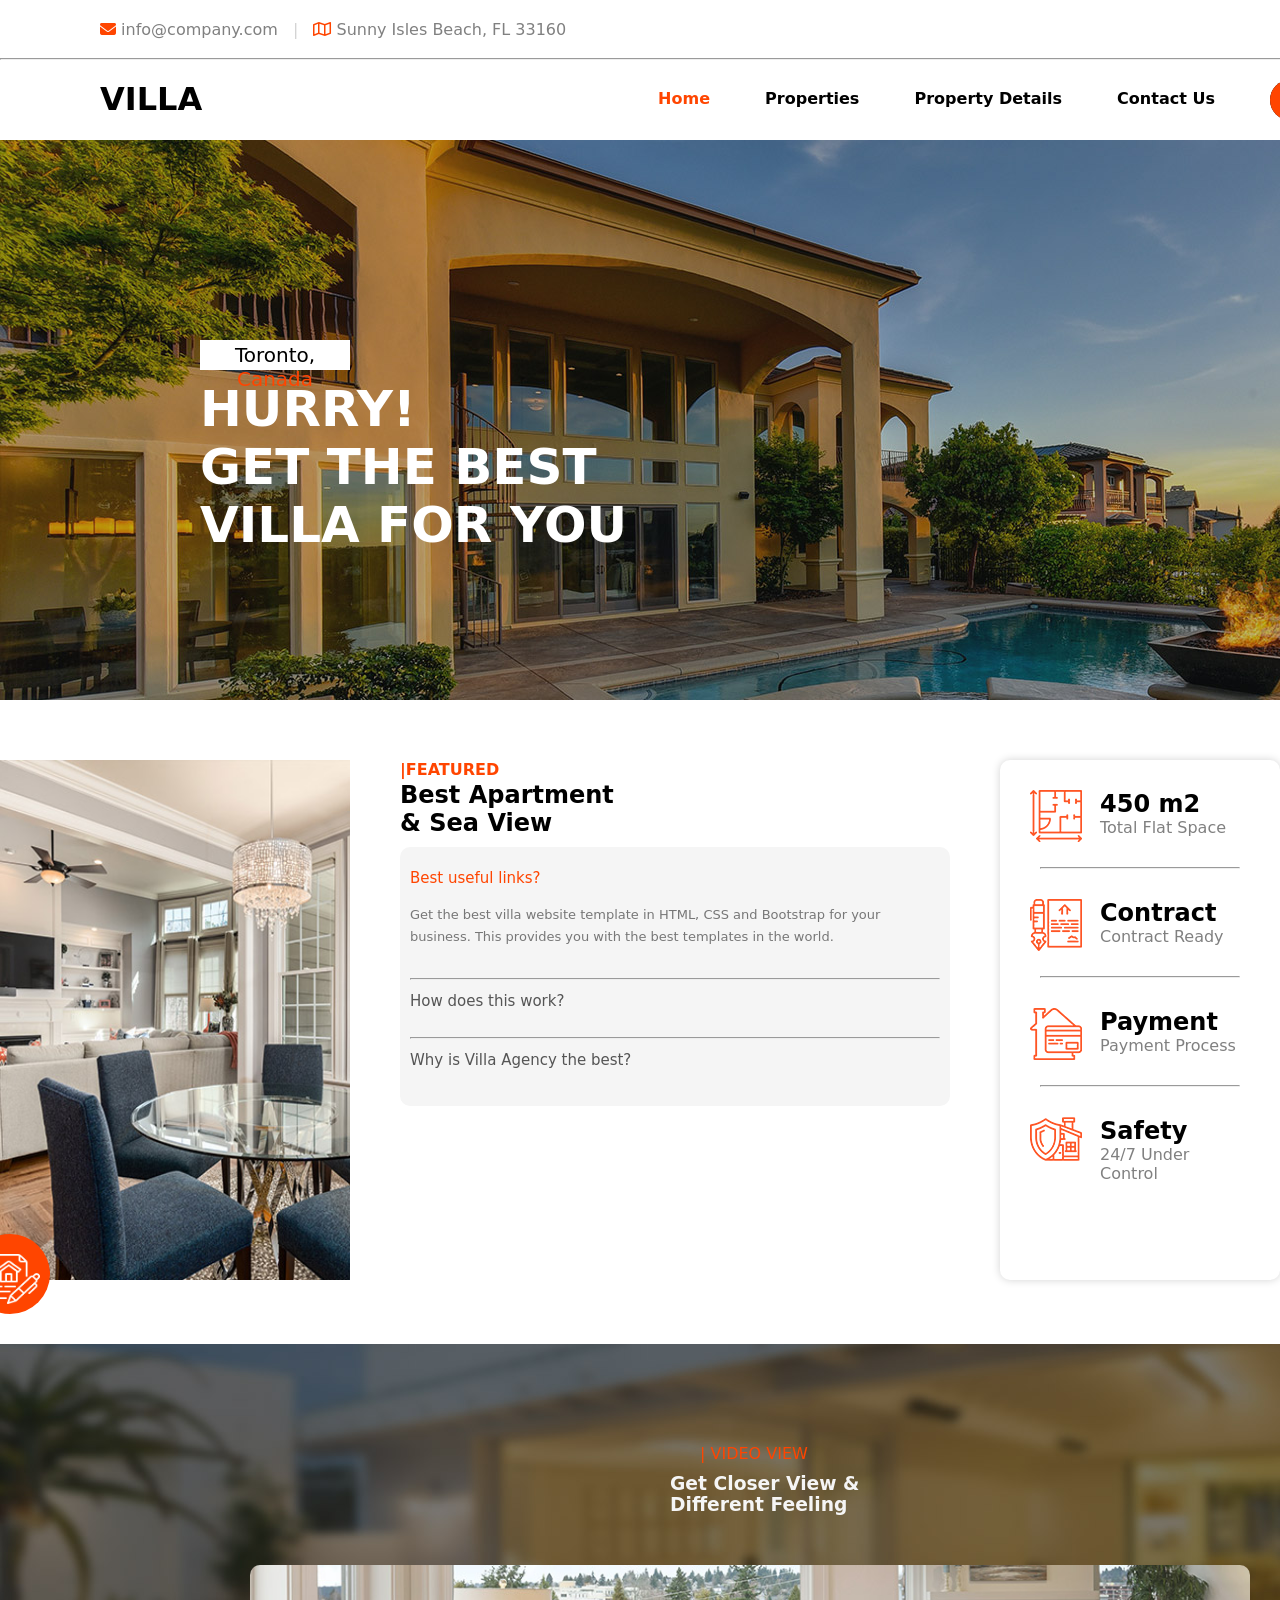
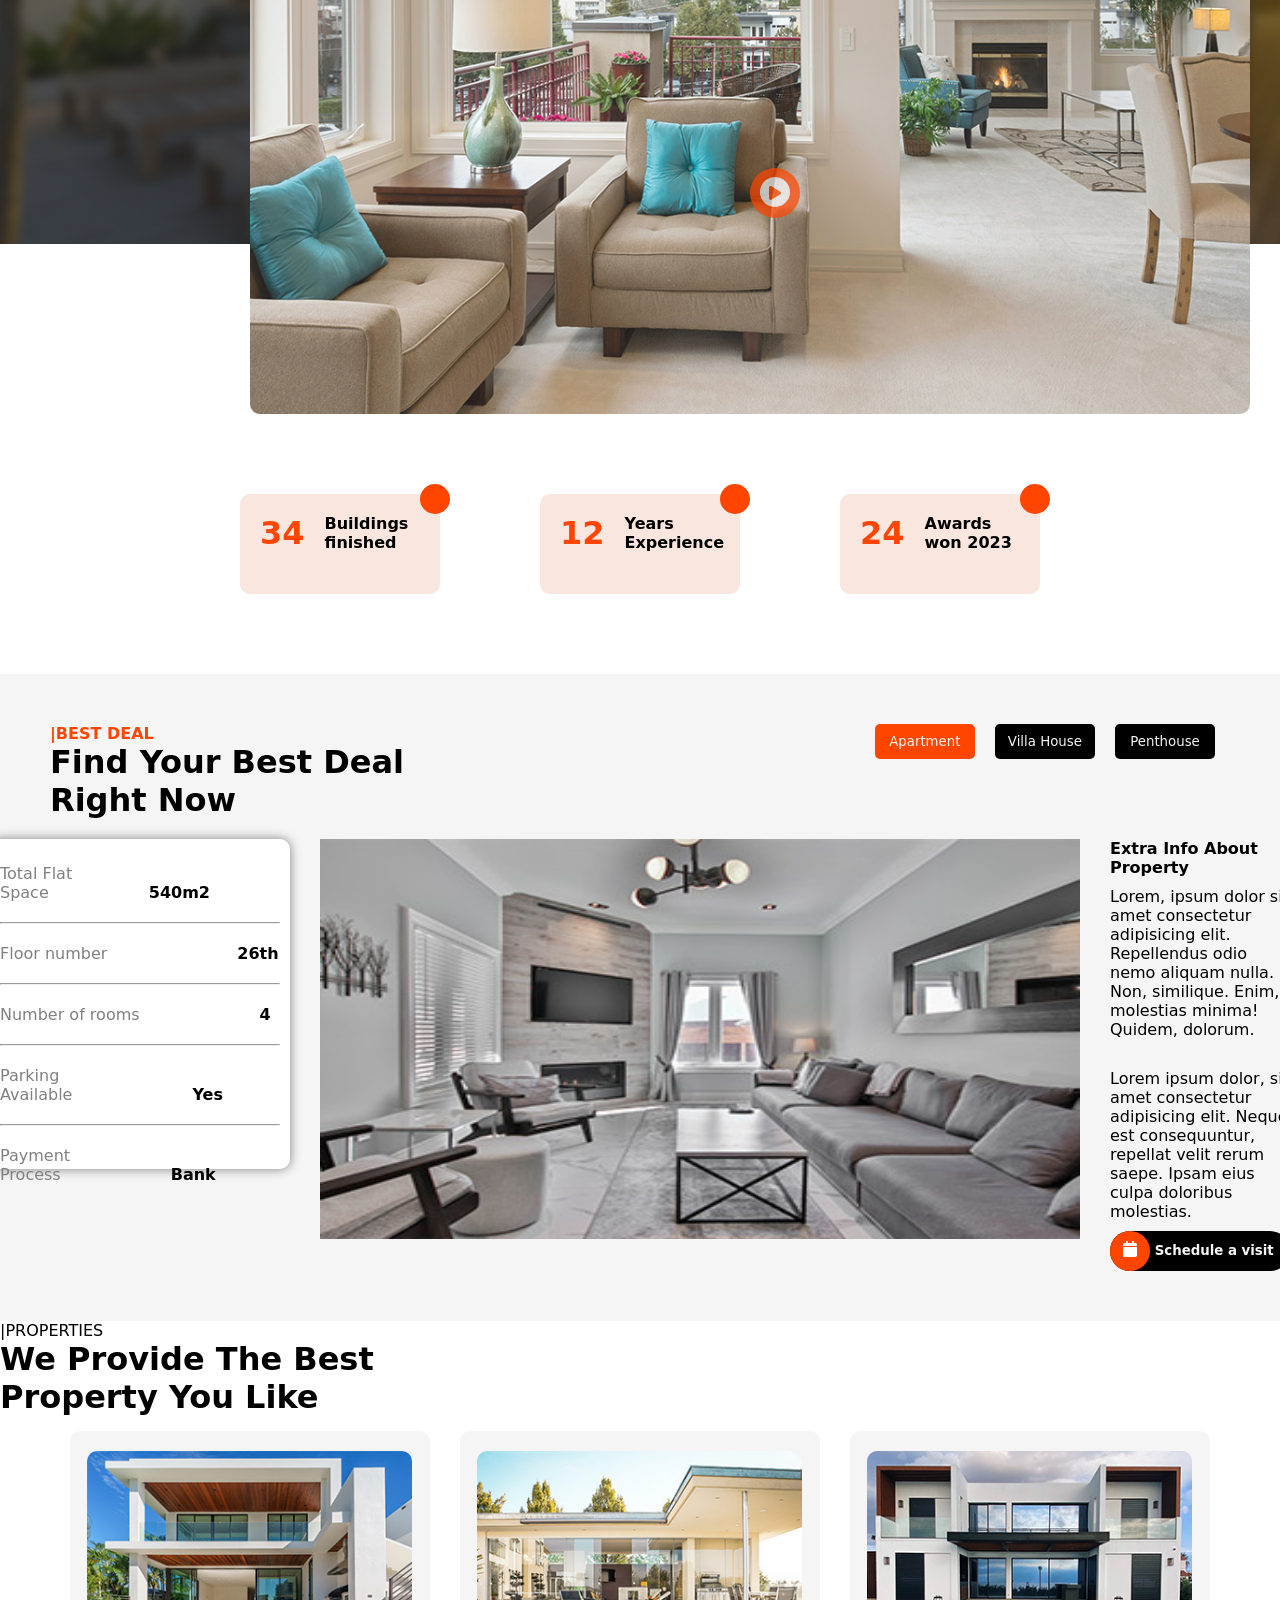
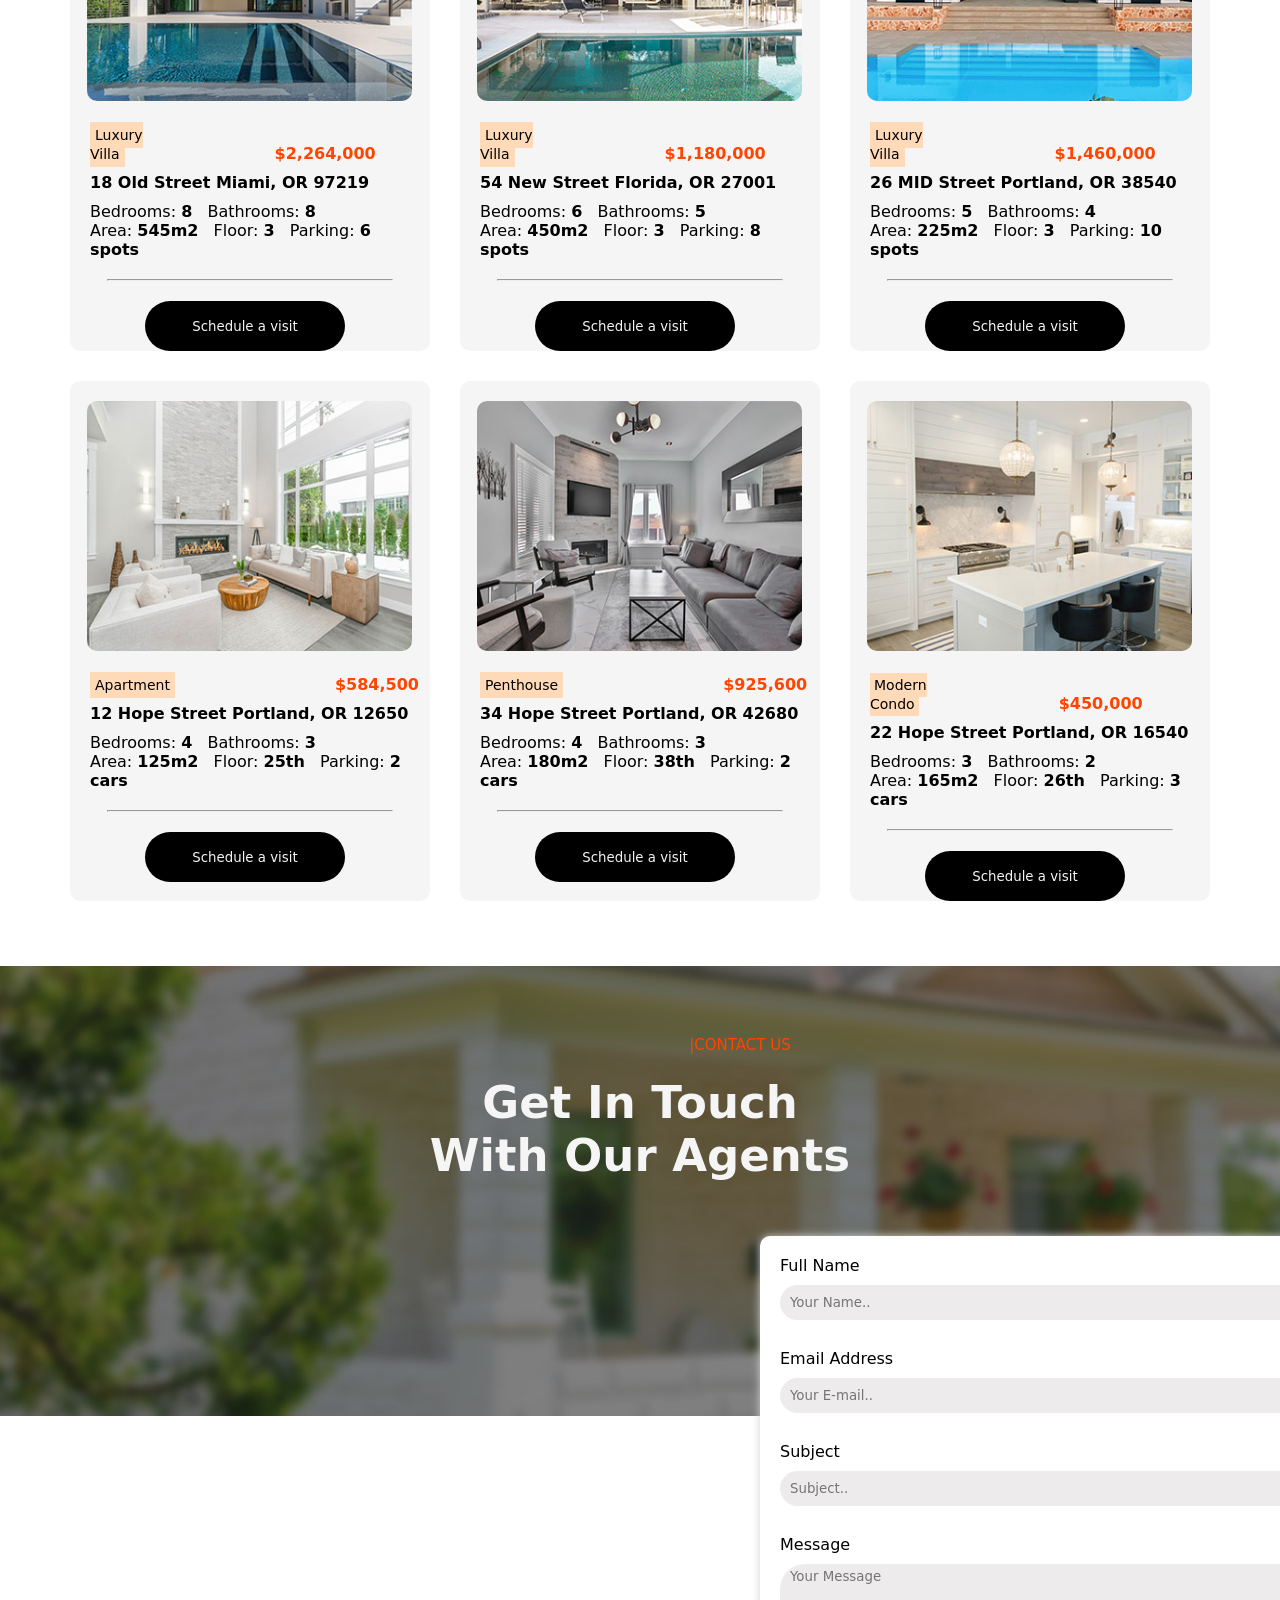
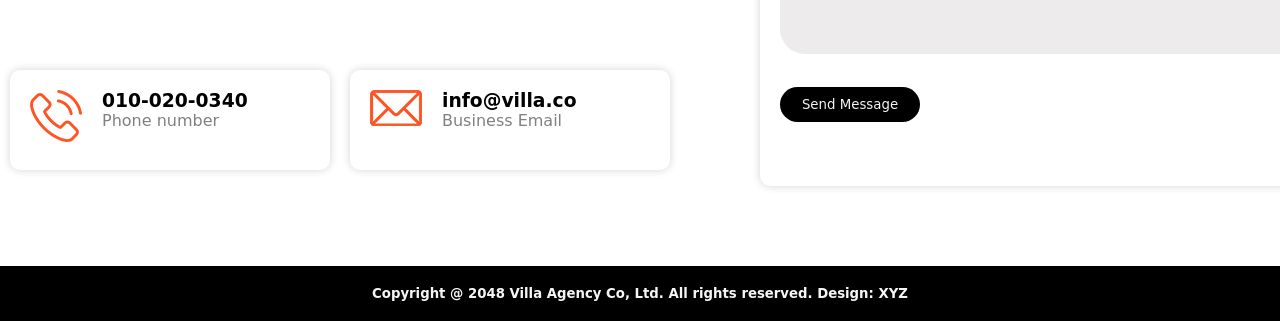
==== index.html @ f064cdd6 "All files uploaded" ====
<!DOCTYPE html>
<html lang="en">

<head>
    <meta charset="UTF-8">
    <meta name="viewport" content="width=device-width, initial-scale=1.0">
    <title>Document</title>
    <link rel="stylesheet" href="https://cdnjs.cloudflare.com/ajax/libs/font-awesome/6.7.2/css/all.min.css"
        integrity="sha512-Evv84Mr4kqVGRNSgIGL/F/aIDqQb7xQ2vcrdIwxfjThSH8CSR7PBEakCr51Ck+w+/U6swU2Im1vVX0SVk9ABhg=="
        crossorigin="anonymous" referrerpolicy="no-referrer" />
    <link rel="stylesheet" href="style.css">
</head>

<body>
    <div class="navigate">
        <div class="nav">
            <div class="navbar">
                <p><i class="fa-solid fa-envelope"></i> info@company.com <span
                        style="padding-left: 10px ; padding-right: 10px; color: lightgrey;"> | </span> <i
                        class="fa-regular fa-map"></i> Sunny Isles Beach, FL 33160</p>
            </div>
            <div class="navi">
                <i class="fa-brands fa-facebook-f"></i>
                <i class="fa-brands fa-twitter"></i>
                <i class="fa-brands fa-linkedin"></i>
                <i class="fa-brands fa-instagram"></i>
            </div>
        </div>
        <hr style="width: 1550px;">
        <div class="head">
            <div class="header">
                <h1><a href="index.html" style="text-decoration: none; color: black;">VILLA</a></h1>
            </div>
            <div class="anchor">
                <a href="" id="a1">Home</a>
                <a href="properties.html" id="a2">Properties</a>
                <a href="PropertyDetails.html" id="a3">Property Details</a>
                <a href="Contact.html" id="a4">Contact Us</a>
                <button><i class="fa-solid fa-calendar"></i> Schedule a visit</button>
            </div>
        </div>
    </div>
    <div class="hero">
        <p>Toronto, <span style="color: orangered;">Canada</span> </p>
        <h1>HURRY! <br>GET THE BEST <br>VILLA FOR YOU</h1>
    </div>
    <div class="feature">
        <div class="fimg">
            <img src="./Assets/featured.jpg" alt="">
            <div class="feaicon">
                <div class="ficon"><img src="./Assets/featured-icon.png" alt=""></div>
            </div>
        </div>

        <div class="fcontent">
            <p>|FEATURED</p>
            <h2>Best Apartment <br>& Sea View</h2>
            <div class="accordion">

                <details open>
                    <summary>Best useful links?</summary>
                    <div class="accordion-content">
                        Get the best villa website template in HTML, CSS and Bootstrap
                        for your business. This provides you with the best templates
                        in the world.
                    </div>
                </details>
                <hr>
                <details>
                    <summary>How does this work?</summary>
                    <div class="accordion-content">
                        Lorem ipsum dolor sit amet, consectetur adipisicing elit.
                        Consequatur nulla quam inventore rerum ipsum dolor.
                    </div>
                </details>
                <hr>
                <details>
                    <summary>Why is Villa Agency the best?</summary>
                    <div class="accordion-content">
                        Lorem ipsum dolor sit amet, consectetur adipisicing elit.
                        Eius fugiat perferendis dignissimos sequi minima laudantium.
                    </div>
                </details>

            </div>


        </div>
        <div class="props">
            <div class="icon">
                <img src="./Assets/info-icon-01.png" alt="">
            </div>
            <div class="content">
                <h2>450 m2</h2>
                <p>Total Flat Space</p>
            </div>
            <hr>
            <div class="icon">
                <img src="./Assets/info-icon-02.png" alt="">
            </div>
            <div class="content">
                <h2>Contract</h2>
                <p>Contract Ready</p>
            </div>
            <hr>
            <div class="icon">
                <img src="./Assets/info-icon-03.png" alt="">
            </div>
            <div class="content">
                <h2>Payment</h2>
                <p>Payment Process</p>
            </div>
            <hr>
            <div class="icon">
                <img src="./Assets/info-icon-04.png" alt="">
            </div>
            <div class="content">
                <h2>Safety</h2>
                <p>24/7 Under Control</p>
            </div>
        </div>
    </div>
    <div class="section2">
        <p>| VIDEO VIEW</p>
        <h3>Get Closer View & <br> Different Feeling</h3>
        <img src="./Assets/video-frame.jpg" alt="">
        <div class="iplay">
            <div class="play"><i class="fa-solid fa-play"></i></div>
        </div>
    </div>
    <div class="features">
        <div class="details">
            <h1>34</h1>
            <p>Buildings finished</p>
            <div class="circle"></div>
        </div>
        <div class="details">
            <h1>12</h1>
            <p>Years Experience</p>
            <div class="circle"></div>
        </div>
        <div class="details">
            <h1>24</h1>
            <p>Awards won 2023</p>
            <div class="circle"></div>
        </div>
    </div>
    <div class="section3">
        <div class="part1">
            <div class="theory">
                <p>|BEST DEAL</p>
                <h1>Find Your Best Deal <br>Right Now</h1>
            </div>
            <div class="buts"><button id="b1">Apartment</button>
                <button>Villa House</button>
                <button>Penthouse</button>
            </div>
        </div>
        <div class="parts">
            <div class="part2">
                <div class="specs">
                    <p><span style="color: grey;">Total Flat Space</span><span
                            style="font-weight: bold; margin-left: 100px;">540m2</span></p>
                    <hr>
                    <p><span style="color: grey;">Floor number</span><span
                            style="font-weight: bold; margin-left: 130px;">26th</span></p>
                    <hr>
                    <p><span style="color: grey;">Number of rooms</span><span
                            style="font-weight: bold; margin-left: 120px;">4</span></p>
                    <hr>
                    <p><span style="color: grey;">Parking Available</span><span
                            style="font-weight: bold; margin-left: 120px;">Yes</span></p>
                    <hr>
                    <p><span style="color: grey;">Payment Process</span><span
                            style="font-weight: bold; margin-left: 110px;">Bank</span></p>
                </div>
            </div>
            <div class="specsimg">
                <img src="./Assets/property-05.jpg" alt="">
            </div>
            <div class="part3">
                <h4>Extra Info About Property</h4>
                <p style="margin-bottom: 30px;">Lorem, ipsum dolor sit amet consectetur adipisicing elit. Repellendus odio nemo aliquam nulla.
                    Non,
                    similique. Enim, molestias minima! Quidem, dolorum.</p>
                <p>Lorem ipsum dolor, sit amet consectetur adipisicing elit. Neque est consequuntur, repellat velit
                    rerum saepe. Ipsam eius culpa doloribus molestias.</p>
                <button><i class="fa-solid fa-calendar"></i> Schedule a visit</button>
            </div>

        </div>
    </div>
    <div class="section4">
        <div class="heading">
            <p>|PROPERTIES</p>
            <h1>We Provide The Best <br>Property You Like</h1>
        </div>
        <div class="cards">
            <div class="card">
                <img src="./Assets/property-01.jpg" alt="">
                <p><span style="background-color: peachpuff; padding: 5px; font-size: 14px;">Luxury
                        Villa</span><span
                        style="margin-left: 150px; color: orangered; font-weight: bold;">$2,264,000</span>
                </p>
                <h4>18 Old Street Miami, OR 97219</h4>
                <p>Bedrooms: <b>8</b><span style="margin-left: 10px;"> Bathrooms: <b>8</b> </span><br> Area:
                    <b>545m2</b>
                    <span style="margin-left: 10px;"> Floor: <b>3</b> </span> <span style="margin-left: 10px;"> Parking:
                        <b>6 spots</b> </span>
                </p>
                <hr style=" margin: 20px;">
                <button>Schedule a visit</button>
            </div>
            <div class="card">
                <img src="./Assets/property-02.jpg" alt="">
                <p><span style="background-color: peachpuff; padding: 5px; font-size: 14px;">Luxury
                        Villa</span><span
                        style="margin-left: 150px; color: orangered; font-weight: bold;">$1,180,000</span>
                </p>
                <h4>54 New Street Florida, OR 27001</h4>
                <p>Bedrooms: <b>6</b> <span style="margin-left: 10px;"> Bathrooms: <b>5</b> </span><br> Area:
                    <b>450m2</b>
                    <span style="margin-left: 10px;"> Floor: <b>3</b> </span> <span style="margin-left: 10px;"> Parking:
                        <b>8 spots</b> </span>
                </p>
                <hr style=" margin: 20px;">
                <button>Schedule a visit</button>
            </div>
            <div class="card">
                <img src="./Assets/property-03.jpg" alt="">
                <p><span style="background-color: peachpuff; padding: 5px; font-size: 14px;">Luxury
                        Villa</span><span
                        style="margin-left: 150px; color: orangered; font-weight: bold;">$1,460,000</span>
                </p>
                <h4>26 MID Street Portland, OR 38540</h4>
                <p>Bedrooms: <b>5</b> <span style="margin-left: 10px;"> Bathrooms: <b>4</b> </span><br> Area:
                    <b>225m2</b>
                    <span style="margin-left: 10px;"> Floor: <b>3</b> </span> <span style="margin-left: 10px;"> Parking:
                        <b>10 spots</b> </span>
                </p>
                <hr style=" margin: 20px;">
                <button>Schedule a visit</button>
            </div>
            <div class="card">
                <img src="./Assets/property-04.jpg" alt="">
                <p><span style="background-color: peachpuff; padding: 5px; font-size: 14px;">Apartment</span><span
                        style="margin-left: 160px; color: orangered; font-weight: bold;">$584,500</span>
                </p>
                <h4>12 Hope Street Portland, OR 12650</h4>
                <p>Bedrooms: <b>4</b> <span style="margin-left: 10px;"> Bathrooms: <b>3</b> </span><br> Area:
                    <b>125m2</b>
                    <span style="margin-left: 10px;">Floor: <b>25th</b> </span> <span style="margin-left: 10px;">
                        Parking:
                        <b>2 cars</b> </span>
                </p>
                <hr style=" margin: 20px;">
                <button>Schedule a visit</button>
            </div>
            <div class="card">
                <img src="./Assets/property-05.jpg" alt="">
                <p><span style="background-color: peachpuff; padding: 5px; font-size: 14px;">Penthouse</span><span
                        style="margin-left: 160px; color: orangered; font-weight: bold;">$925,600</span>
                </p>
                <h4>34 Hope Street Portland, OR 42680</h4>
                <p>Bedrooms: <b>4</b> <span style="margin-left: 10px;"> Bathrooms: <b>3</b> </span><br> Area:
                    <b>180m2</b>
                    <span style="margin-left: 10px;"> Floor: <b>38th</b> </span> <span style="margin-left: 10px;">
                        Parking:
                        <b>2 cars</b> </span>
                </p>
                <hr style=" margin: 20px;">
                <button>Schedule a visit</button>
            </div>
            <div class="card">
                <img src="./Assets/property-06.jpg" alt="">
                <p><span style="background-color: peachpuff; padding: 4px; font-size: 14px;">Modern Condo</span><span
                        style="margin-left: 140px; color: orangered; font-weight: bold;">$450,000</span>
                </p>
                <h4>22 Hope Street Portland, OR 16540</h4>
                <p>Bedrooms: <b>3</b> <span style="margin-left: 10px;"> Bathrooms: <b>2</b> </span><br> Area:
                    <b>165m2</b>
                    <span style="margin-left: 10px;"> Floor: <b>26th</b> </span> <span style="margin-left: 10px;">
                        Parking:
                        <b>3 cars</b> </span>
                </p>
                <hr style=" margin: 20px;">
                <button>Schedule a visit</button>
            </div>
        </div>
    </div>
    <div class="contacts">
        <p id="p1">|CONTACT US</p>
        <h1>Get In Touch <br>With Our Agents</h1>
    </div>
    <div class="end">
        <div class="frame">
            <iframe
                src="https://www.google.com/maps/embed?pb=!1m18!1m12!1m3!1d28703.057836183976!2d-80.14451418141009!3d25.939091493382744!2m3!1f0!2f0!3f0!3m2!1i1024!2i768!4f13.1!3m3!1m2!1s0x88d9acfee073549d%3A0xf4e74db7a5da487a!2sSunny%20Isles%20Beach%2C%20FL%2033160%2C%20USA!5e0!3m2!1sen!2sin!4v1787115817785!5m2!1sen!2sin"
                width="1350" height="500" style="border:0;" allowfullscreen="" loading="lazy"
                referrerpolicy="strict-origin-when-cross-origin"></iframe>
            <div class="blocks">
                <div class="block">
                    <img src="./Assets/phone-icon.png" alt="">
                    <h3>010-020-0340</h3>
                    <p>Phone number</p>
                </div>
                <div class="block">
                    <img src="./Assets/email-icon.png" alt="">
                    <h3>info@villa.co</h3>
                    <p>Business Email</p>
                </div>
            </div>
        </div>
        <div class="form">
            <form action="">
                <label for="">Full Name</label> <br>
                <input type="text" placeholder="Your Name.."> <br><br>
                <label for="">Email Address</label> <br>
                <input type="Email" placeholder="Your E-mail.."> <br><br>
                <label for="">Subject</label> <br>
                <input type="text" placeholder="Subject.."> <br><br>
                <label for="">Message</label> <br>
                <textarea name="" id="" placeholder="Your Message"></textarea> <br><br>
                <button>Send Message</button>
            </form>
        </div>
    </div>
    <div class="footer">
        <h5>Copyright @ 2048 Villa Agency Co, Ltd. All rights reserved. Design: XYZ</h6>
    </div>
</body>

</html>
---- style.css ----
* {
    margin: 0px;
    padding: 0px;
    box-sizing: border-box;
    font-family: system-ui, -apple-system, BlinkMacSystemFont, 'Segoe UI', Roboto, Oxygen, Ubuntu, Cantarell, 'Open Sans', 'Helvetica Neue', sans-serif;
}

.navbar i {
    color: orangered;
}

.navbar p {
    color: gray;
    margin-top: 10px;

}

.navi i {
    color: white;
    background-color: rgb(163, 162, 162);
    border-radius: 50%;
    font-size: 15px;
    margin: 5px;
    height: 28px;
    width: 28px;
    text-align: center;
    padding-top: 7px;
}

.navi i:hover {
    background-color: orangered;
}

.nav {
    display: flex;
    justify-content: space-between;
    margin: 10px 100px;
}

.anchor a {
    text-decoration: none;
    color: black;
    font-weight: bold;
    margin-right: 50px;
}

.anchor a:hover {
    color: orangered;
}

#a1:visited {
    color: orangered;
}

.head {
    display: flex;
    justify-content: space-between;
    margin-top: 20px;
    margin-right: 100px;
    margin-left: 100px;
    padding-bottom: 20px;
}

.anchor button {
    background-color: black;
    color: whitesmoke;
    height: 40px;
    width: 180px;
    border: none;
    border-radius: 25px;
    text-align: left;
    font-weight: bold;
}

.anchor button:hover {
    color: orangered;
}

.anchor i {
    background-color: orangered;
    color: white;
    height: 40px;
    width: 40px;
    border-radius: 50%;
    text-align: center;
    padding-top: 10px;
    font-size: 16px;
}

.navigate {
    position: fixed;
    background-color: white;
    z-index: 999;
}

.hero {
    background-image: url("./Assets/banner-01.jpg");
    height: 560px;
    width: 100%;
    position: relative;
    top: 140px;
    padding-top: 200px;
    padding-left: 200px;

}

.hero p {
    background-color: white;
    height: 30px;
    width: 150px;
    text-align: center;
    font-size: 20px;
    padding-top: 3px;
    margin-bottom: 10px;

}

.hero {
    align-items: center;
}

.hero h1 {
    color: white;
    font-size: 50px;

}

.props hr {
    margin: 30px 10px;
}

.props {
    height: 520px;
    width: 350px;
    border: none;
    box-shadow: 0px 0px 9px lightgrey;
    padding: 30px;
    margin-left: 50px;
    border-radius: 10px;

}

.feature {
    display: flex;
    justify-content: center;
    margin-top: 200px;
}

.content {
    padding-left: 70px;
}

.icon img {
    float: left;
}

.content p {
    color: grey;
}

.fcontent p {
    color: orangered;
    font-weight: bold;
    padding-bottom: 2px;

}

.fcontent h2 {
    font-weight: bold;
    padding-bottom: 10px;

}

.fimg img {
    height: 520px;
    width: 400px;
    padding-right: 50px;
    
}

.ficon img {

    height: 50px;
    width: 100px;
    position: absolute;
    /* padding-left: 20px; */
    margin-left: 20px;
    margin-top: 20px;
    
    
}
.ficon{
    background-color: orangered;
    height: 80px;
    width: 80px;
    border-radius: 50%;
    margin-top: -50px;
    margin-left: -30px;
    position: relative;
    
}

.accordion {
    width: 550px;
    background-color: whitesmoke;
    padding: 10px;
    border-radius: 10px;
}

/* Each accordion item */
.accordion details {
    margin-bottom: 15px;
    background-color: whitesmoke;
}

/* Heading/button */
.accordion summary {
    padding: 12px 0;
    cursor: pointer;

    font-size: 15px;
    font-weight: 500;
    color: #555;

    list-style: none;
}

/* Remove default arrow */
.accordion summary::-webkit-details-marker {
    display: none;
}

/* Add our own arrow */
.accordion summary::after {
    content: "";
    float: right;
    font-size: 20px;
}

/* When opened */
.accordion details[open] summary {
    color: orangered;
}

/* Change + to - when opened */
.accordion details[open] summary::after {
    content: "";
}

/* Accordion content */
.accordion-content {
    padding: 5px 0 15px;

    color: #777;
    font-size: 13px;
    line-height: 1.7;
}
.section2 {
    background-image: url("./Assets/video-bg.jpg");
    margin-top: 30px;
    height: 500px;
}

.section2 p {
    color: orangered;
    padding-left: 700px;
    padding-top: 100px;
}

.section2 h3 {
    color: whitesmoke;
    font-weight: bold;
    padding-left: 670px;
    padding-top: 10px;
}

.section2 img {
    margin-left: 250px;
    margin-top: 50px;
    width: 1000px;
    border-radius: 10px;

}
.play{
    color: orangered;
    margin-top: -250px;
    text-align: center;
    padding-top: 9px;
}
.play i{
    background-color: whitesmoke;
    height: 30px;
    width: 30px;
    border-radius: 50%;
    padding-top: 8px;
    text-align: center;

}
.iplay{
    background-color: orangered;
    opacity: 0.7;
    height: 50px;
    width: 50px;
    border-radius: 50%;
    position: relative;
    left: 750px;
}
.details{
    height: 100px;
    width: 200px;
    padding: 20px;
    margin: 30px 50px;
    background-color: rgb(249, 230, 223);
    border-radius: 10px;
    margin-top: 250px;  
    display: flex;
    position: relative;
    

}
.details h1{
    padding-right: 20px;
    color: orangered;
}
.details p{
    color: black;
    font-weight: 600;
}
.circle{
    height: 30px;
    width: 30px;
    background-color: orangered;
    border-radius: 50%;
    position: absolute;
    top: -10px;
    right: -10px;

}
.details span{
    float: left;
    
}
.features{
    display: flex;
    justify-content: center;

}
.section3{
    background-color: whitesmoke;
    padding: 50px;
    margin-top: 50px;

}
.specs{
    height: 330px;
    width: 300px;
    background-color: white;
    box-shadow: 0px 0px 11px gray;
    border-radius: 10px;
    margin-right: 30px;
    padding-top: 15px;
    padding-bottom: 15px;
}
.specs p{
    padding: 10px ;
}
.specs hr{
    margin: 10px;
}
.part1 button{
    border: none;
    background-color: black;
    color: whitesmoke;
    margin-right: 15px;
    border-radius: 5px;
    padding: 5px;
    height: 35px;
    width: 100px;
    
    /* margin-bottom: -100px; */
}
#b1{
    background-color: orangered;
    /* margin-left: 1000px; */
}
.part1{
    display: flex;
    justify-content: space-between;
}
.theory p{
    color: orangered;
    font-weight: 600;
}
.theory h1{
    font-weight: bold;
    padding-bottom: 20px;
}
.part3 button{
    background-color: black;
    color: whitesmoke;
    height: 40px;
    width: 180px;
    border: none;
    border-radius: 25px;
    text-align: left;
    font-weight: bold;
    margin-top: 10px;
}
.part3 i{
    background-color: orangered;
    color: white;
    height: 40px;
    width: 40px;
    border-radius: 50%;
    text-align: center;
    padding-top: 10px;
    font-size: 16px;
}
.parts{
    display: flex;
    justify-content: center;
}
.part3{
    width: 280px;
}
.specsimg img{
    width: 760px;
    height: 400px;
    margin-right: 30px;
}
.part3 h4{
    padding-bottom: 10px;
}
.cards{
    display: flex;
    justify-content: center;
    flex-wrap: wrap;
}
.card{
    padding: 20px 17px;
    margin: 15px;
    background-color: whitesmoke;
    height: 520px;
    width: 360px;
    border-radius: 10px;
}
.card img{
    width: 325px;
    height: 250px;
    border-radius: 10px;
    margin-bottom: 10px;
}
.card button{
    background-color: black;
    width: 200px;
    height: 50px;
    color: whitesmoke;
    border: none;
    border-radius: 25px;
    margin-left: 58px;
}
.card button:hover{
    color: orangered;
}
.card p{
    margin: 10px 3px;
}
.card h4{
    margin: 10px 3px;
}
.contacts {
    background-image: url("./Assets/contact-bg.jpg");
    height: 450px;
    width: 100%;
    margin-top: 50px;
    /* position: relative;
    top: 140px; */
    padding-top: 70px;

}

.contacts p {
    color: orangered;
    width: 220px;
    height: 40px;
    margin-left: 630px;
    /* margin-bottom: 0px; */
    text-align: center;
    /* padding-top: 10px; */
    font-weight: 500;
    font-size: 15px;


}

.contacts h1 {
    color: whitesmoke;
    /* margin-left: 620px; */
    font-size: 45px;
    text-align: center;
    
}
.frame iframe{
    margin-left: 50px;
    margin-top: -180px;
    margin-bottom: 30px;
    border-radius: 10px;
    width: 750px;
    height: 400px;
 }
.form{
    height: 550px;
    width: 600px;
    border: none;
    box-shadow: 0px 0px 9px lightgrey;
    padding: 20px;
    margin-left: 30px;
    border-radius: 10px;
    margin-top: -180px;
    background-color: white;
    margin-bottom: 80px;
}

.form input{
   background-color: rgb(237, 235, 235);
   color: gray;
   border: none;
   border-radius: 25px;
   width: 550px;
   height: 35px; 
   padding: 5px 10px;
   margin: 10px 0px;
}
 .form textarea{
    width: 550px;
    height: 90px;
    background-color: rgb(237, 235, 235);
    color: gray;
    border: none;
    border-radius: 25px;
    padding: 5px 10px;
    margin: 10px 0px;

 }
 .form button{
    background-color: black;
    color: whitesmoke;
    border: none;
    width: 140px;
    height: 35px;
    border-radius: 25px;
 }
 .end{
    display: flex;
    justify-content: center;
 }
 .block img{
    float: left;
    margin-right: 20px;
 }
 .block{
    height: 100px;
    width: 320px;
    border: none;
    border-radius: 10px;
    box-shadow: 0px 0px 9px lightgrey;;
    /* margin: 20px 0px; */
    padding: 20px 20px;
    margin-bottom: 80px;
    margin-left: 20px;
 }
 .block p{
    color: gray;
 }
 .blocks{
    display: flex;
    justify-content: center;
 }
.footer{
    background-color: black;
    color: whitesmoke;
    text-align: center;
    padding-top: 20px;
    padding-bottom: 20px;
}
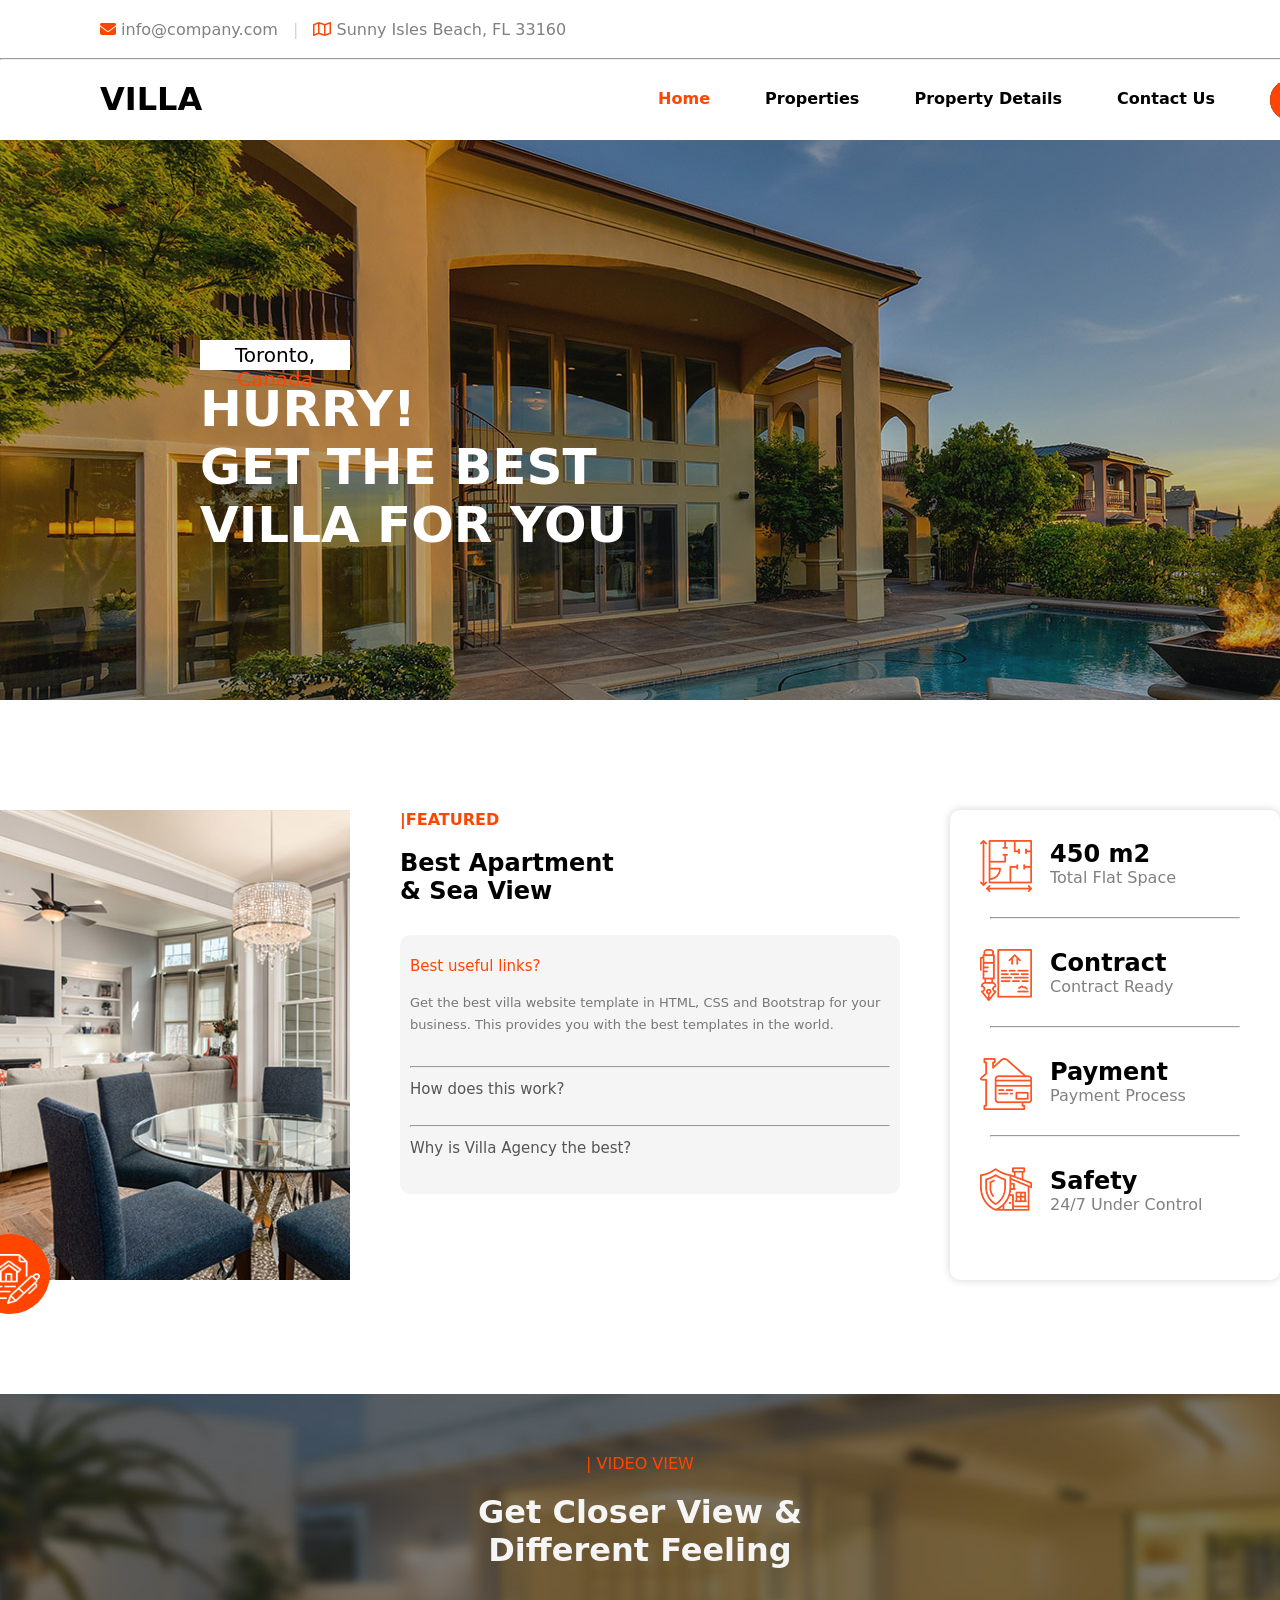
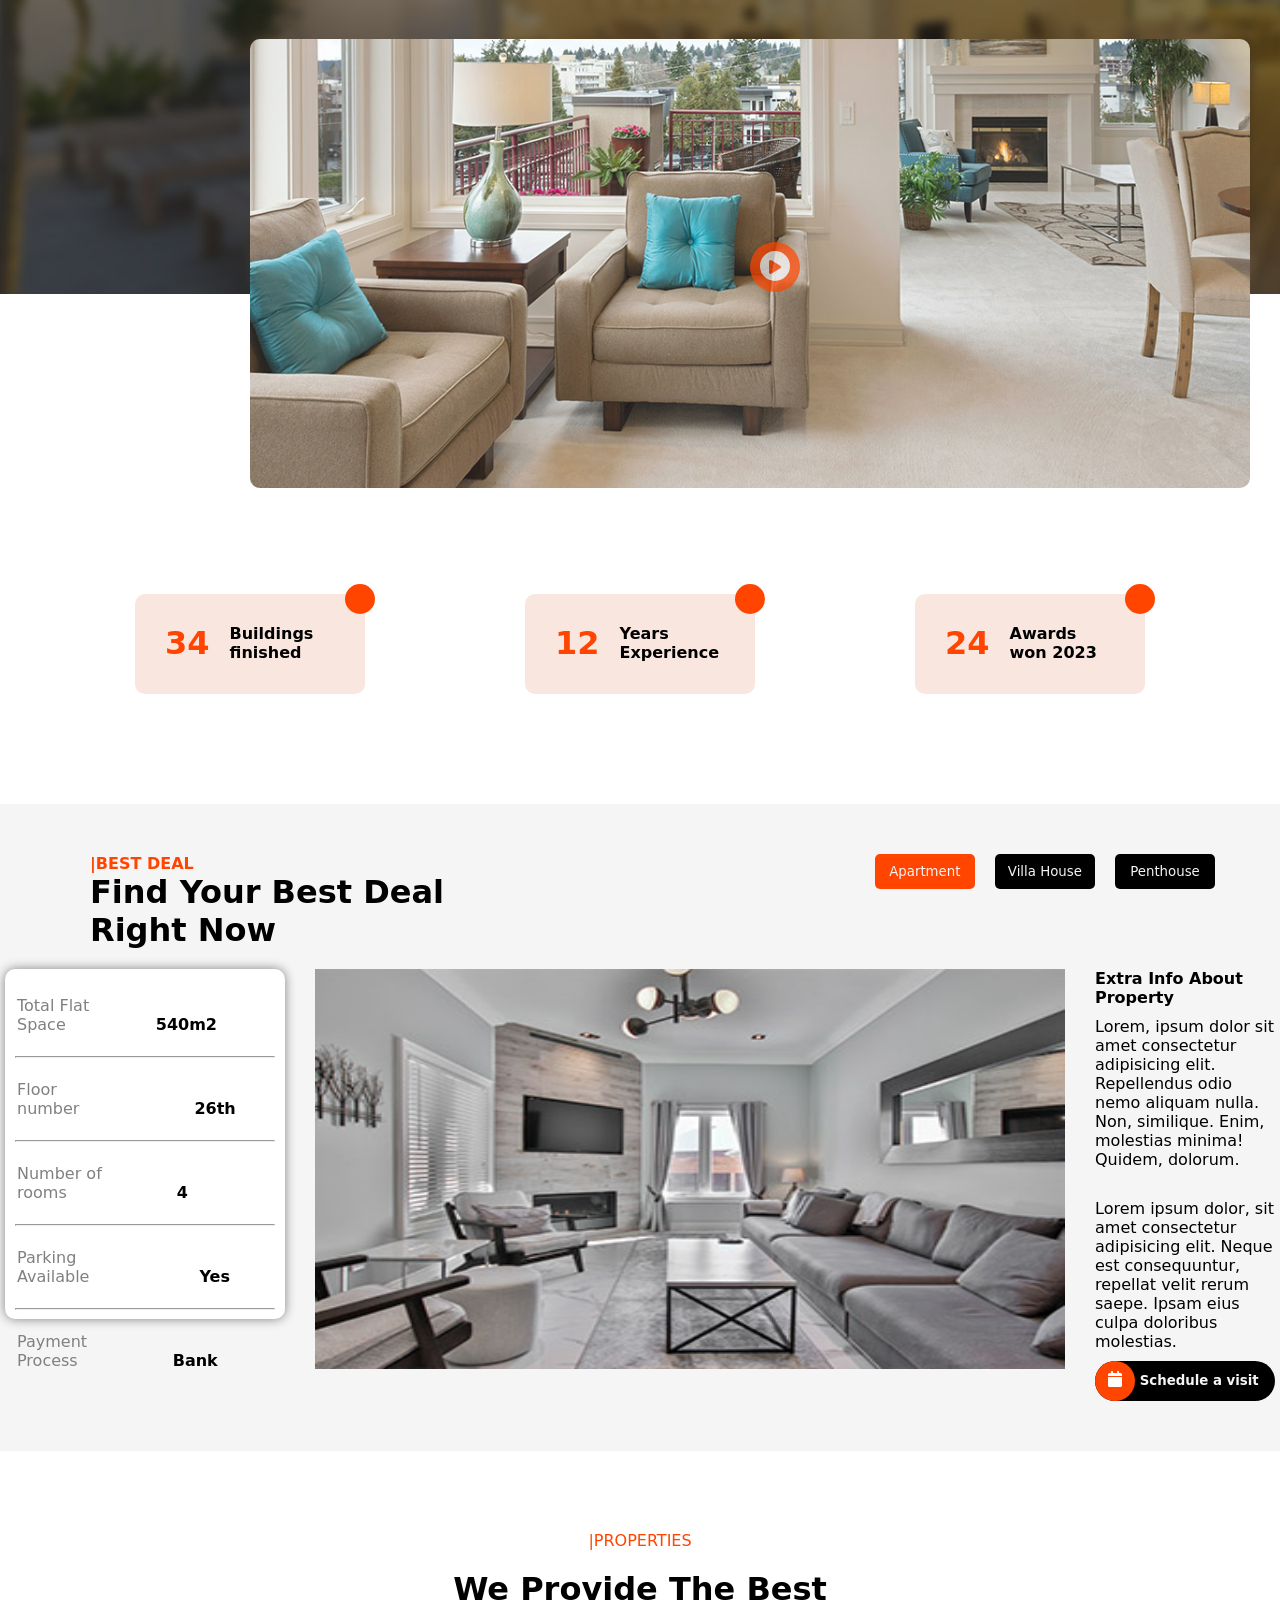
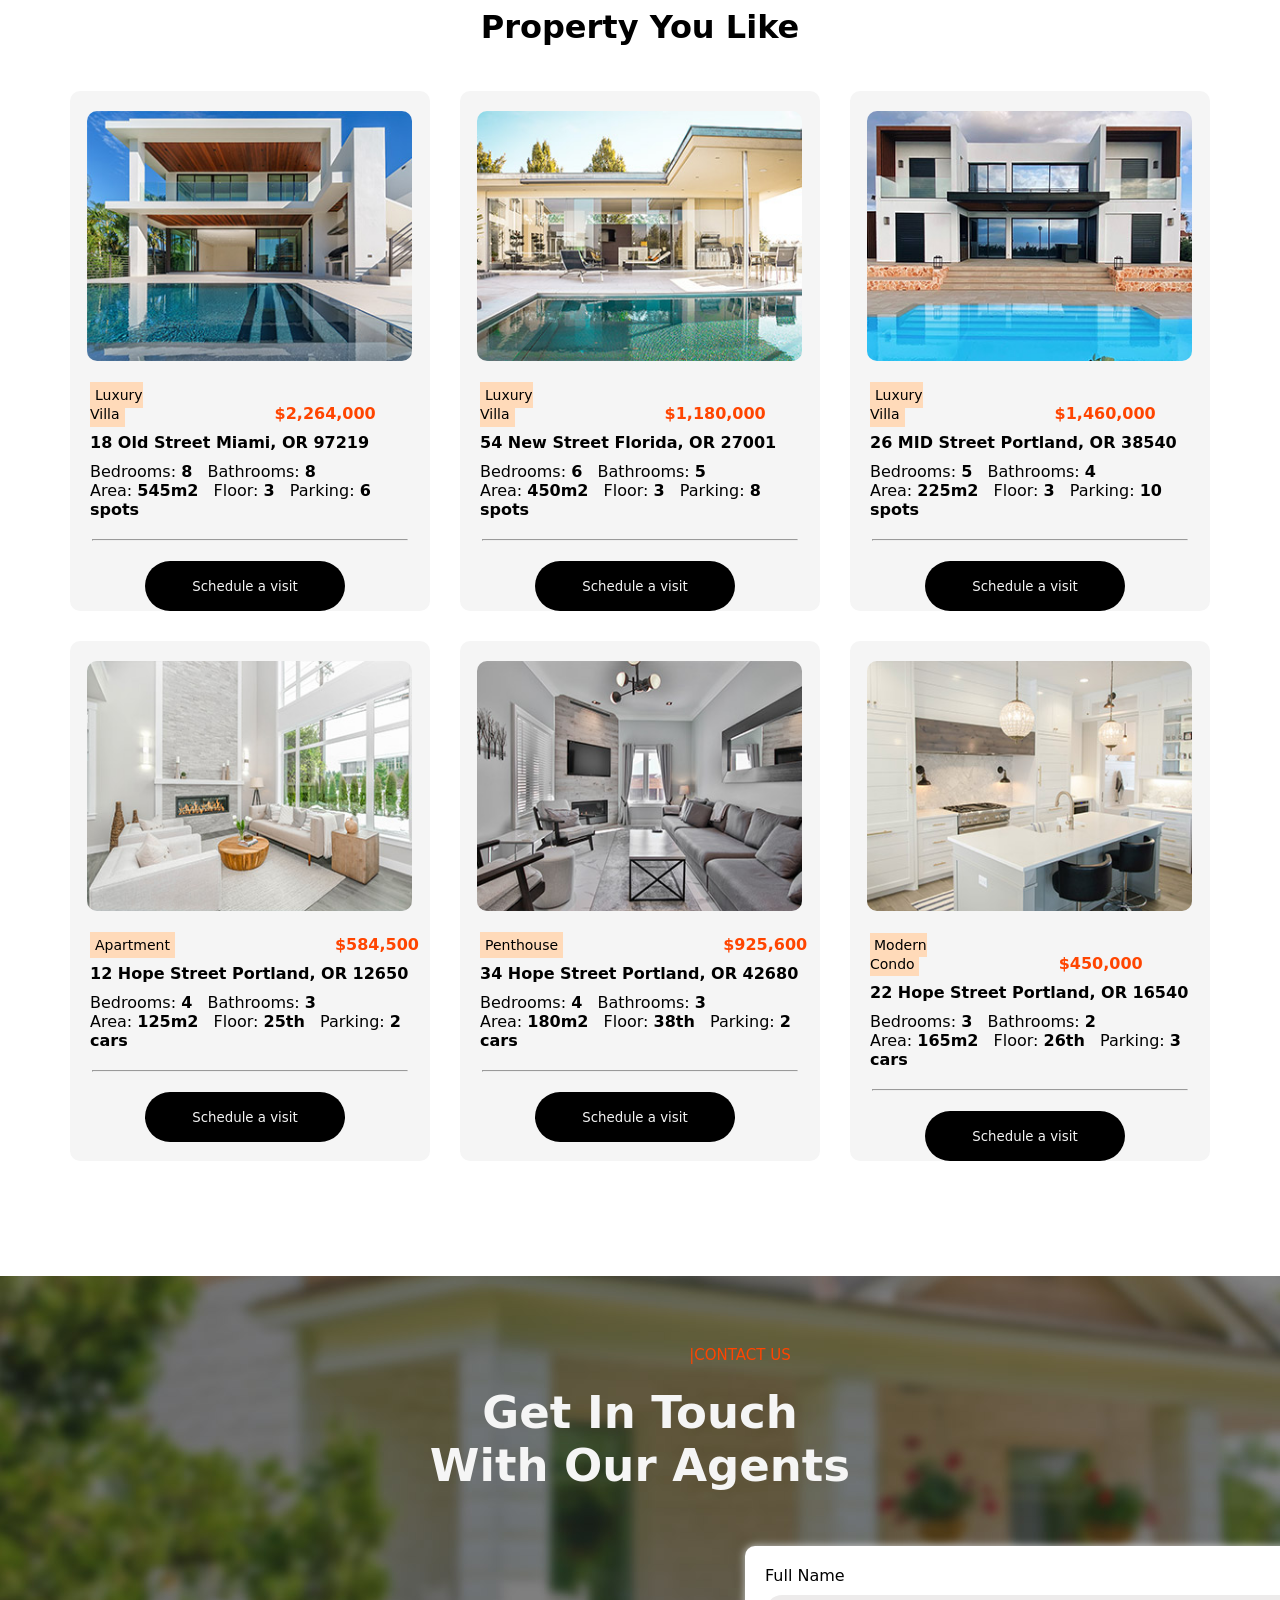
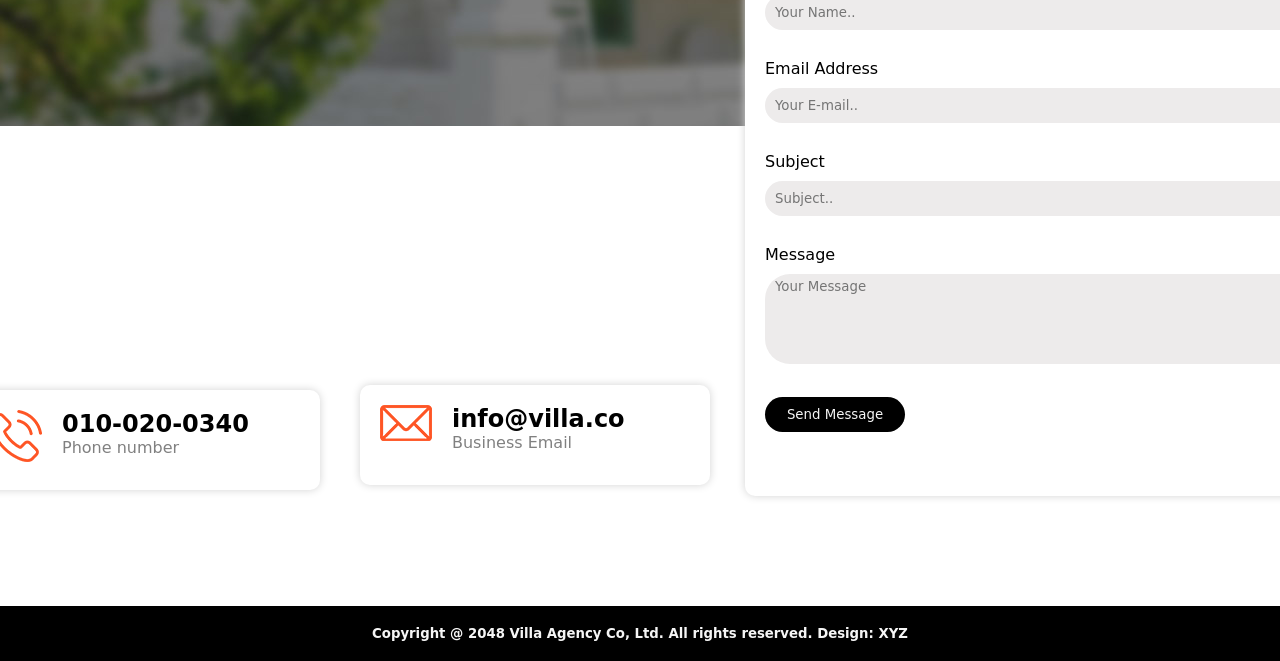
==== commit ae2235f3: "Updated some properties" ====
--- a/index.html
+++ b/index.html
@@ -122,7 +122,7 @@
     </div>
     <div class="section2">
         <p>| VIDEO VIEW</p>
-        <h3>Get Closer View & <br> Different Feeling</h3>
+        <h1>Get Closer View & <br> Different Feeling</h1>
         <img src="./Assets/video-frame.jpg" alt="">
         <div class="iplay">
             <div class="play"><i class="fa-solid fa-play"></i></div>
@@ -160,19 +160,19 @@
             <div class="part2">
                 <div class="specs">
                     <p><span style="color: grey;">Total Flat Space</span><span
-                            style="font-weight: bold; margin-left: 100px;">540m2</span></p>
+                            style="font-weight: bold; margin-left: 90px;">540m2</span></p>
                     <hr>
                     <p><span style="color: grey;">Floor number</span><span
-                            style="font-weight: bold; margin-left: 130px;">26th</span></p>
+                            style="font-weight: bold; margin-left: 115px;">26th</span></p>
                     <hr>
                     <p><span style="color: grey;">Number of rooms</span><span
-                            style="font-weight: bold; margin-left: 120px;">4</span></p>
+                            style="font-weight: bold; margin-left: 110px;">4</span></p>
                     <hr>
                     <p><span style="color: grey;">Parking Available</span><span
-                            style="font-weight: bold; margin-left: 120px;">Yes</span></p>
+                            style="font-weight: bold; margin-left: 110px;">Yes</span></p>
                     <hr>
                     <p><span style="color: grey;">Payment Process</span><span
-                            style="font-weight: bold; margin-left: 110px;">Bank</span></p>
+                            style="font-weight: bold; margin-left: 95px;">Bank</span></p>
                 </div>
             </div>
             <div class="specsimg">
@@ -208,7 +208,7 @@
                     <span style="margin-left: 10px;"> Floor: <b>3</b> </span> <span style="margin-left: 10px;"> Parking:
                         <b>6 spots</b> </span>
                 </p>
-                <hr style=" margin: 20px;">
+                <hr style=" margin: 20px 5px;">
                 <button>Schedule a visit</button>
             </div>
             <div class="card">
@@ -223,7 +223,7 @@
                     <span style="margin-left: 10px;"> Floor: <b>3</b> </span> <span style="margin-left: 10px;"> Parking:
                         <b>8 spots</b> </span>
                 </p>
-                <hr style=" margin: 20px;">
+                <hr style=" margin: 20px 5px;">
                 <button>Schedule a visit</button>
             </div>
             <div class="card">
@@ -238,7 +238,7 @@
                     <span style="margin-left: 10px;"> Floor: <b>3</b> </span> <span style="margin-left: 10px;"> Parking:
                         <b>10 spots</b> </span>
                 </p>
-                <hr style=" margin: 20px;">
+                <hr style=" margin: 20px 5px;">
                 <button>Schedule a visit</button>
             </div>
             <div class="card">
@@ -253,7 +253,7 @@
                         Parking:
                         <b>2 cars</b> </span>
                 </p>
-                <hr style=" margin: 20px;">
+                <hr style=" margin: 20px 5px;">
                 <button>Schedule a visit</button>
             </div>
             <div class="card">
@@ -268,7 +268,7 @@
                         Parking:
                         <b>2 cars</b> </span>
                 </p>
-                <hr style=" margin: 20px;">
+                <hr style=" margin: 20px 5px;">
                 <button>Schedule a visit</button>
             </div>
             <div class="card">
@@ -283,7 +283,7 @@
                         Parking:
                         <b>3 cars</b> </span>
                 </p>
-                <hr style=" margin: 20px;">
+                <hr style=" margin: 20px 5px;">
                 <button>Schedule a visit</button>
             </div>
         </div>
@@ -299,14 +299,14 @@
                 width="1350" height="500" style="border:0;" allowfullscreen="" loading="lazy"
                 referrerpolicy="strict-origin-when-cross-origin"></iframe>
             <div class="blocks">
-                <div class="block">
+                <div class="block" id="block1">
                     <img src="./Assets/phone-icon.png" alt="">
-                    <h3>010-020-0340</h3>
+                    <h2>010-020-0340</h2>
                     <p>Phone number</p>
                 </div>
                 <div class="block">
                     <img src="./Assets/email-icon.png" alt="">
-                    <h3>info@villa.co</h3>
+                    <h2>info@villa.co</h2>
                     <p>Business Email</p>
                 </div>
             </div>
--- a/style.css
+++ b/style.css
@@ -130,8 +130,8 @@
 }
 
 .props {
-    height: 520px;
-    width: 350px;
+    height: 470px;
+    width: 380px;
     border: none;
     box-shadow: 0px 0px 9px lightgrey;
     padding: 30px;
@@ -143,7 +143,7 @@
 .feature {
     display: flex;
     justify-content: center;
-    margin-top: 200px;
+    margin-top: 250px;
 }
 
 .content {
@@ -161,18 +161,18 @@
 .fcontent p {
     color: orangered;
     font-weight: bold;
-    padding-bottom: 2px;
+    padding-bottom: 20px;
 
 }
 
 .fcontent h2 {
     font-weight: bold;
-    padding-bottom: 10px;
+    padding-bottom: 30px;
 
 }
 
 .fimg img {
-    height: 520px;
+    height: 470px;
     width: 400px;
     padding-right: 50px;
     
@@ -201,19 +201,17 @@
 }
 
 .accordion {
-    width: 550px;
+    width: 500px;
     background-color: whitesmoke;
     padding: 10px;
     border-radius: 10px;
 }
 
-/* Each accordion item */
 .accordion details {
     margin-bottom: 15px;
     background-color: whitesmoke;
 }
 
-/* Heading/button */
 .accordion summary {
     padding: 12px 0;
     cursor: pointer;
@@ -225,29 +223,24 @@
     list-style: none;
 }
 
-/* Remove default arrow */
 .accordion summary::-webkit-details-marker {
     display: none;
 }
 
-/* Add our own arrow */
 .accordion summary::after {
     content: "";
     float: right;
     font-size: 20px;
 }
 
-/* When opened */
 .accordion details[open] summary {
     color: orangered;
 }
 
-/* Change + to - when opened */
 .accordion details[open] summary::after {
     content: "";
 }
 
-/* Accordion content */
 .accordion-content {
     padding: 5px 0 15px;
 
@@ -257,26 +250,26 @@
 }
 .section2 {
     background-image: url("./Assets/video-bg.jpg");
-    margin-top: 30px;
+    margin-top: 80px;
     height: 500px;
 }
 
 .section2 p {
     color: orangered;
-    padding-left: 700px;
-    padding-top: 100px;
-}
-
-.section2 h3 {
+    padding-top: 60px;
+    text-align: center;
+}
+
+.section2 h1 {
     color: whitesmoke;
     font-weight: bold;
-    padding-left: 670px;
-    padding-top: 10px;
+    padding-top: 20px;
+    text-align: center;
 }
 
 .section2 img {
     margin-left: 250px;
-    margin-top: 50px;
+    margin-top: 70px;
     width: 1000px;
     border-radius: 10px;
 
@@ -307,9 +300,9 @@
 }
 .details{
     height: 100px;
-    width: 200px;
-    padding: 20px;
-    margin: 30px 50px;
+    width: 230px;
+    padding: 30px;
+    margin: 30px 80px;
     background-color: rgb(249, 230, 223);
     border-radius: 10px;
     margin-top: 250px;  
@@ -343,17 +336,18 @@
 .features{
     display: flex;
     justify-content: center;
+    margin-top: 50px;
 
 }
 .section3{
     background-color: whitesmoke;
     padding: 50px;
-    margin-top: 50px;
+    margin-top: 80px;
 
 }
 .specs{
-    height: 330px;
-    width: 300px;
+    height: 350px;
+    width: 280px;
     background-color: white;
     box-shadow: 0px 0px 11px gray;
     border-radius: 10px;
@@ -362,7 +356,7 @@
     padding-bottom: 15px;
 }
 .specs p{
-    padding: 10px ;
+    padding: 12px ;
 }
 .specs hr{
     margin: 10px;
@@ -386,6 +380,9 @@
 .part1{
     display: flex;
     justify-content: space-between;
+}
+.theory{
+    margin-left: 40px;
 }
 .theory p{
     color: orangered;
@@ -421,20 +418,31 @@
     justify-content: center;
 }
 .part3{
-    width: 280px;
+    width: 250px;
 }
 .specsimg img{
-    width: 760px;
+    width: 750px;
     height: 400px;
     margin-right: 30px;
 }
 .part3 h4{
     padding-bottom: 10px;
 }
+.heading{
+    text-align: center;
+}
+.heading p{
+    color: orangered;
+    padding-top: 80px;
+}
+.heading h1{
+    padding-top: 20px;
+}
 .cards{
     display: flex;
     justify-content: center;
     flex-wrap: wrap;
+    margin-top: 30px;
 }
 .card{
     padding: 20px 17px;
@@ -467,6 +475,9 @@
 }
 .card h4{
     margin: 10px 3px;
+}
+.section4{
+    margin-bottom: 100px;
 }
 .contacts {
     background-image: url("./Assets/contact-bg.jpg");
@@ -501,7 +512,7 @@
     
 }
 .frame iframe{
-    margin-left: 50px;
+    margin-left: 00px;
     margin-top: -180px;
     margin-bottom: 30px;
     border-radius: 10px;
@@ -510,7 +521,7 @@
  }
 .form{
     height: 550px;
-    width: 600px;
+    width: 580px;
     border: none;
     box-shadow: 0px 0px 9px lightgrey;
     padding: 20px;
@@ -553,6 +564,7 @@
  .end{
     display: flex;
     justify-content: center;
+    margin-left: 10px;
  }
  .block img{
     float: left;
@@ -560,14 +572,19 @@
  }
  .block{
     height: 100px;
-    width: 320px;
+    width: 350px;
     border: none;
     border-radius: 10px;
     box-shadow: 0px 0px 9px lightgrey;;
-    /* margin: 20px 0px; */
-    padding: 20px 20px;
-    margin-bottom: 80px;
-    margin-left: 20px;
+    /* margin-right:  */
+    padding: 20px ;
+    /* margin-bottom: 80px; */
+    /* margin-left: 0px; */
+    /* font-size: 30px; */
+ }
+ #block1{
+    margin-right: 40px;
+    margin-top: 10px;
  }
  .block p{
     color: gray;
@@ -575,6 +592,7 @@
  .blocks{
     display: flex;
     justify-content: center;
+    align-items: center;
  }
 .footer{
     background-color: black;
@@ -582,4 +600,5 @@
     text-align: center;
     padding-top: 20px;
     padding-bottom: 20px;
+    margin-top: 30px;
 }
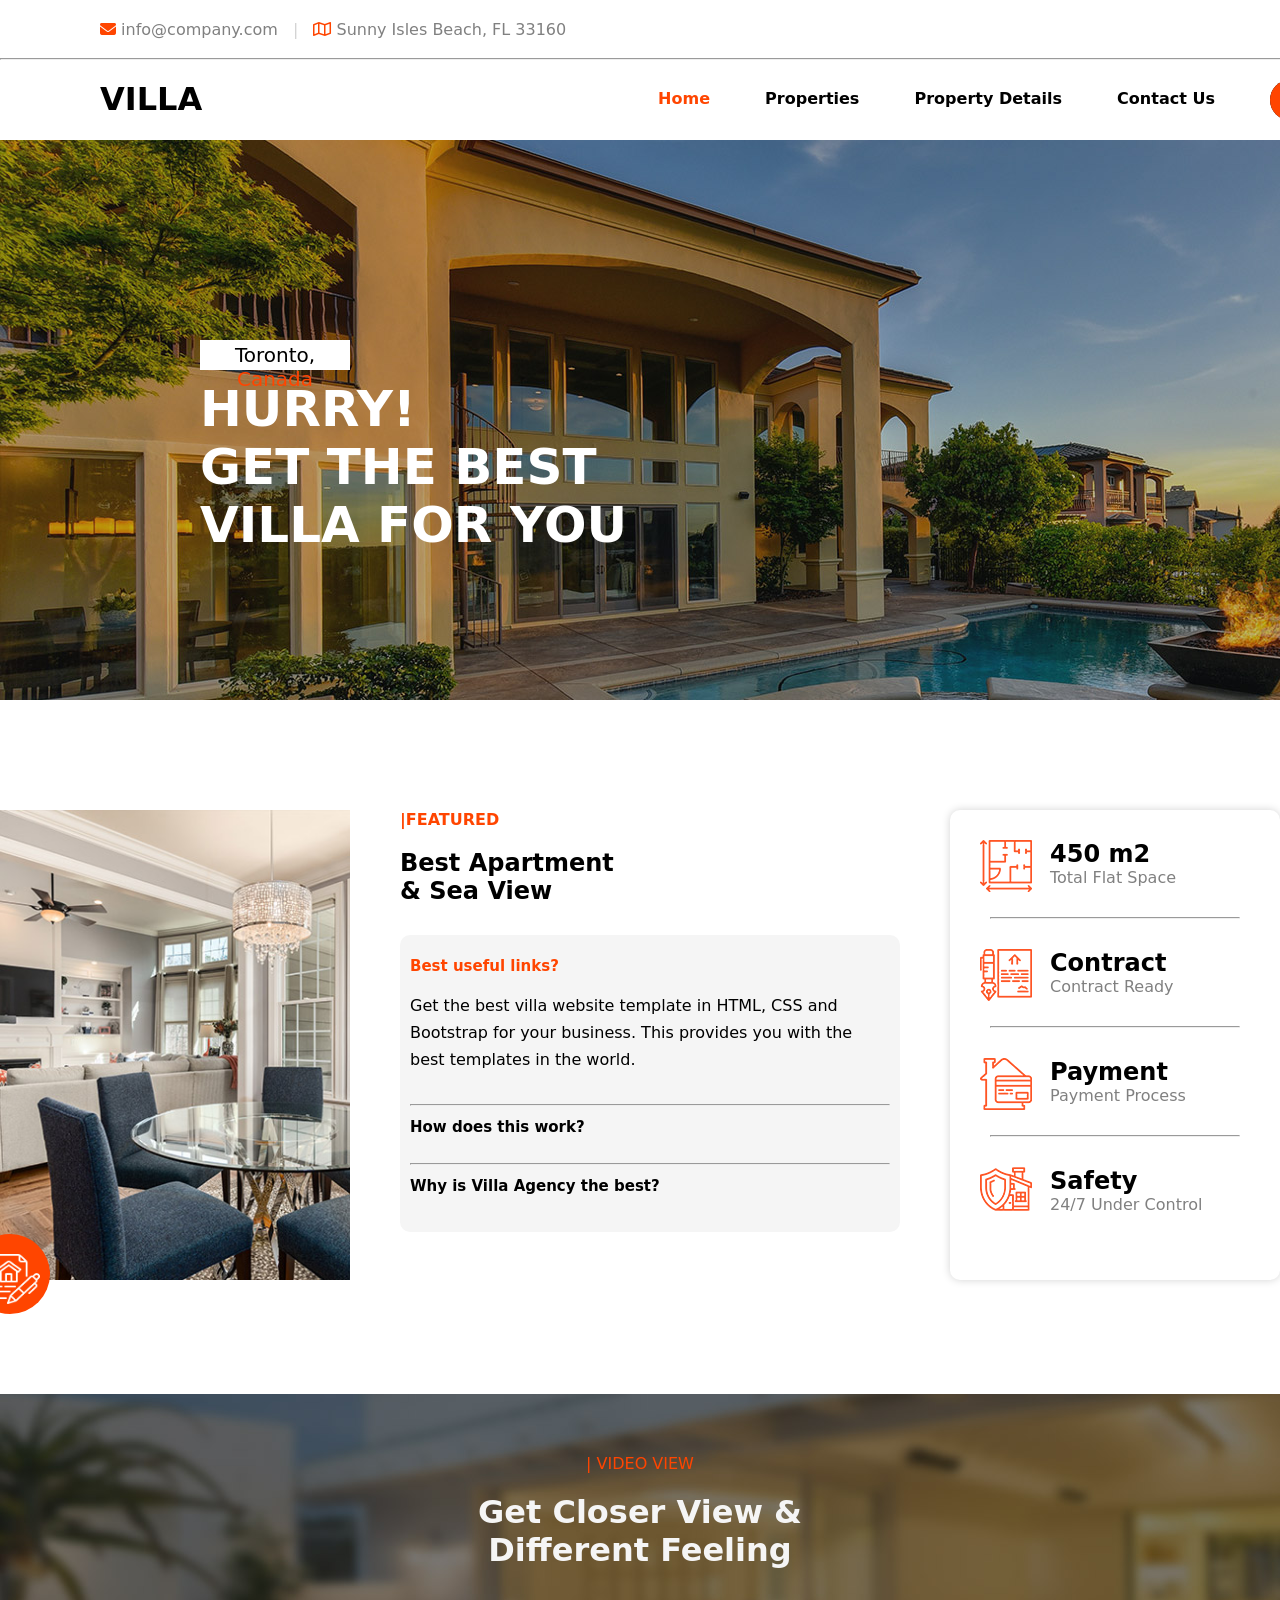
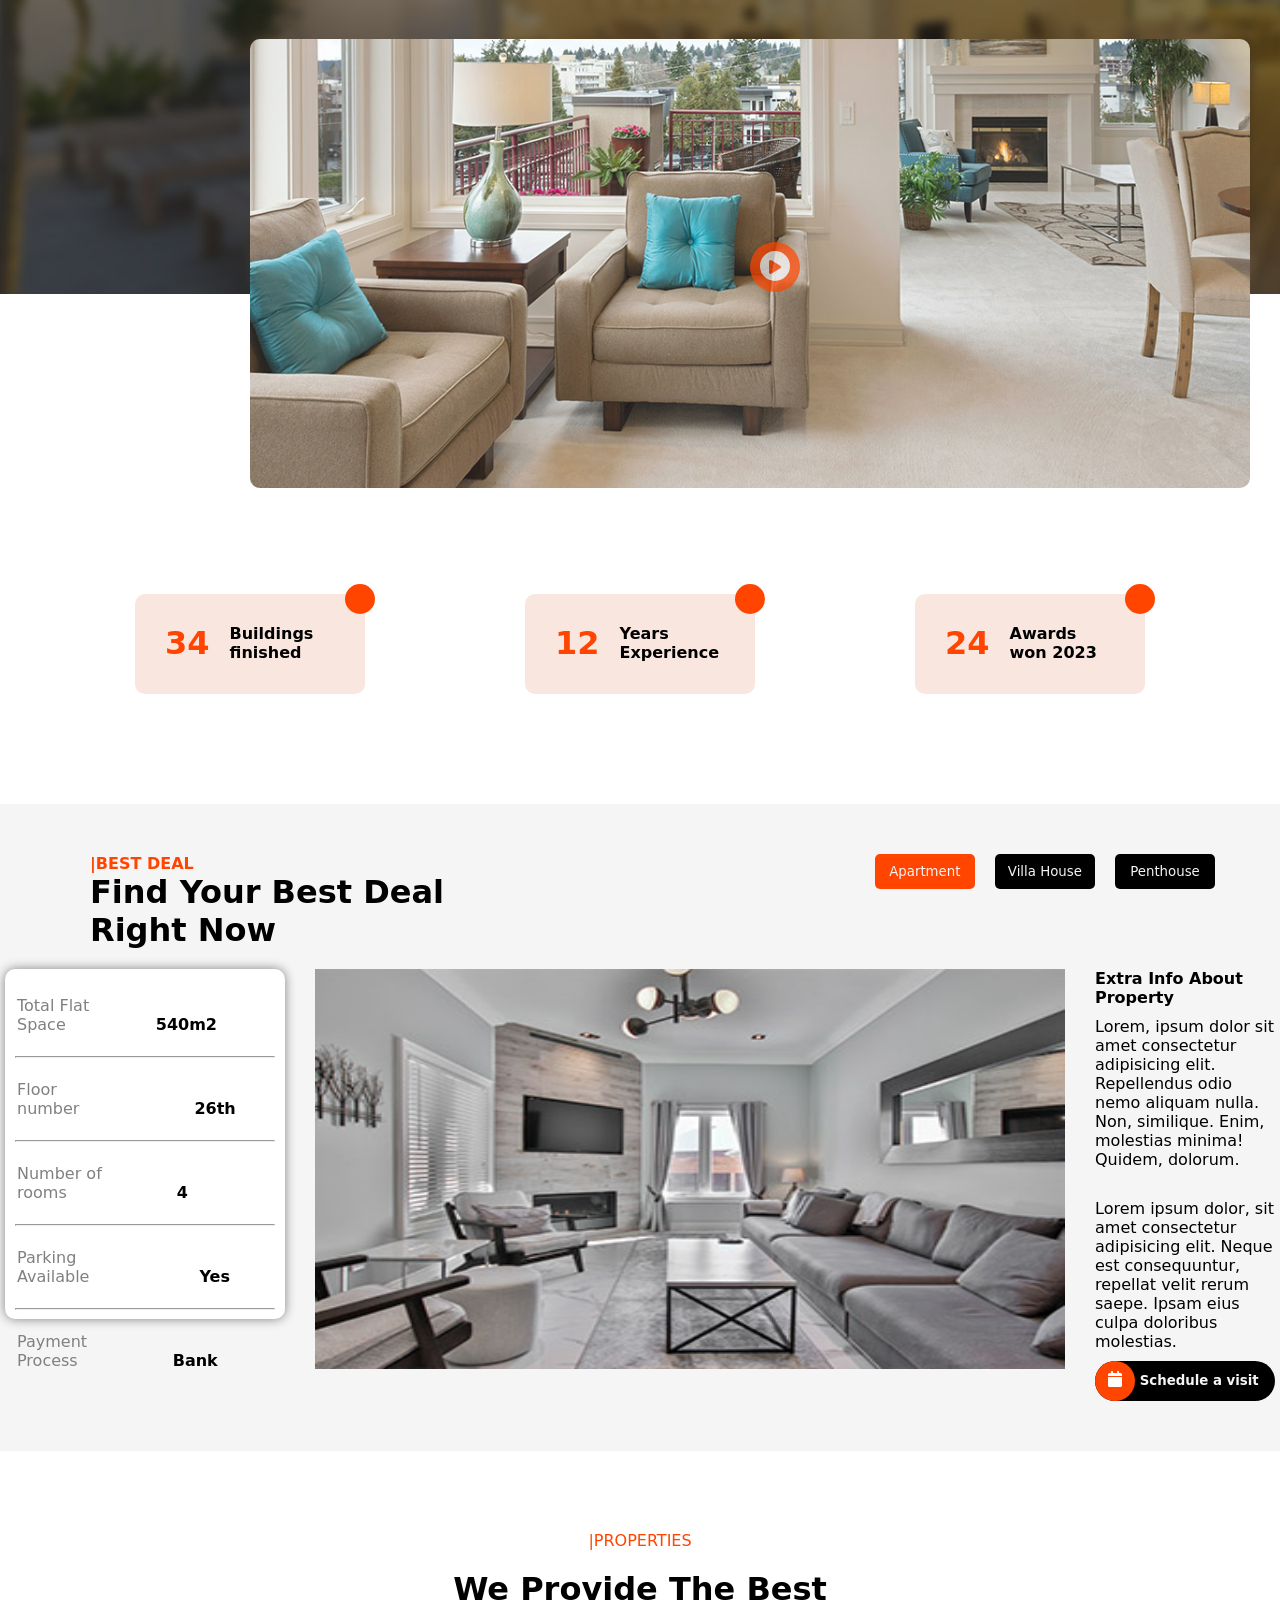
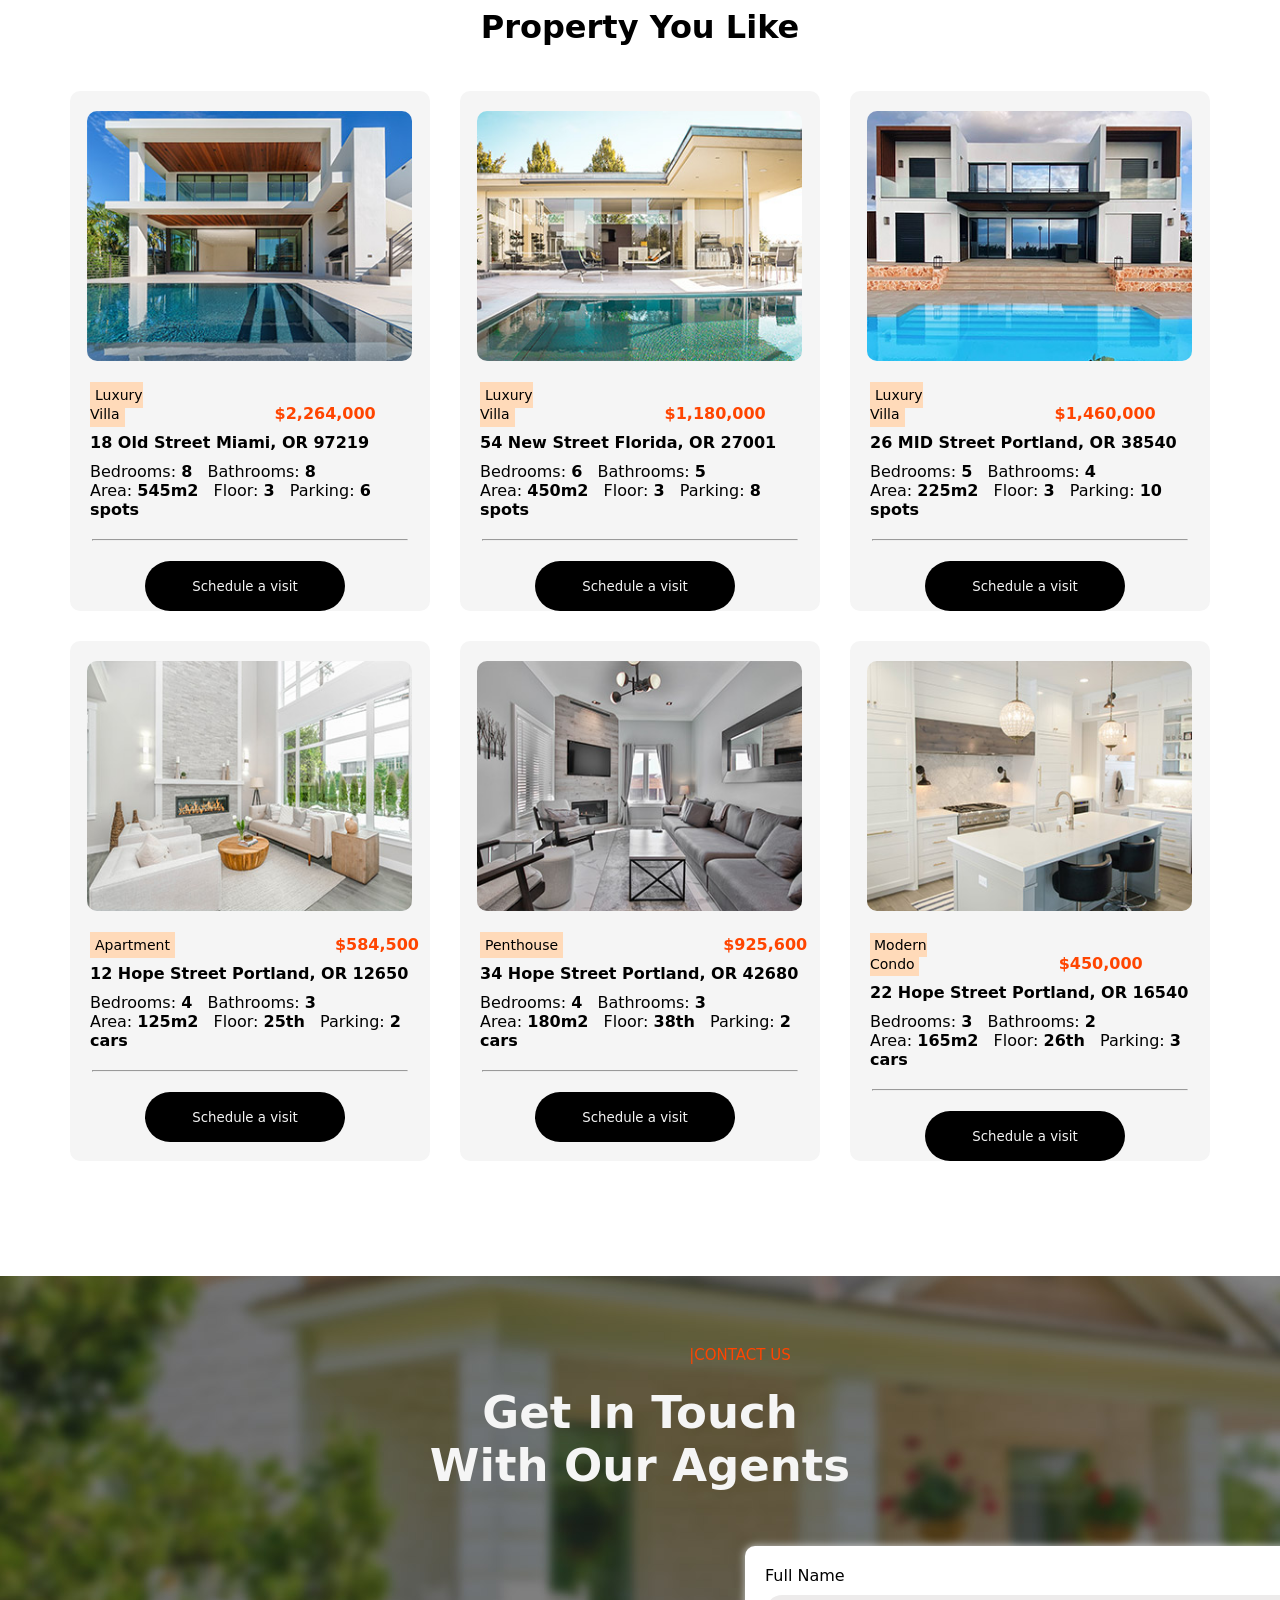
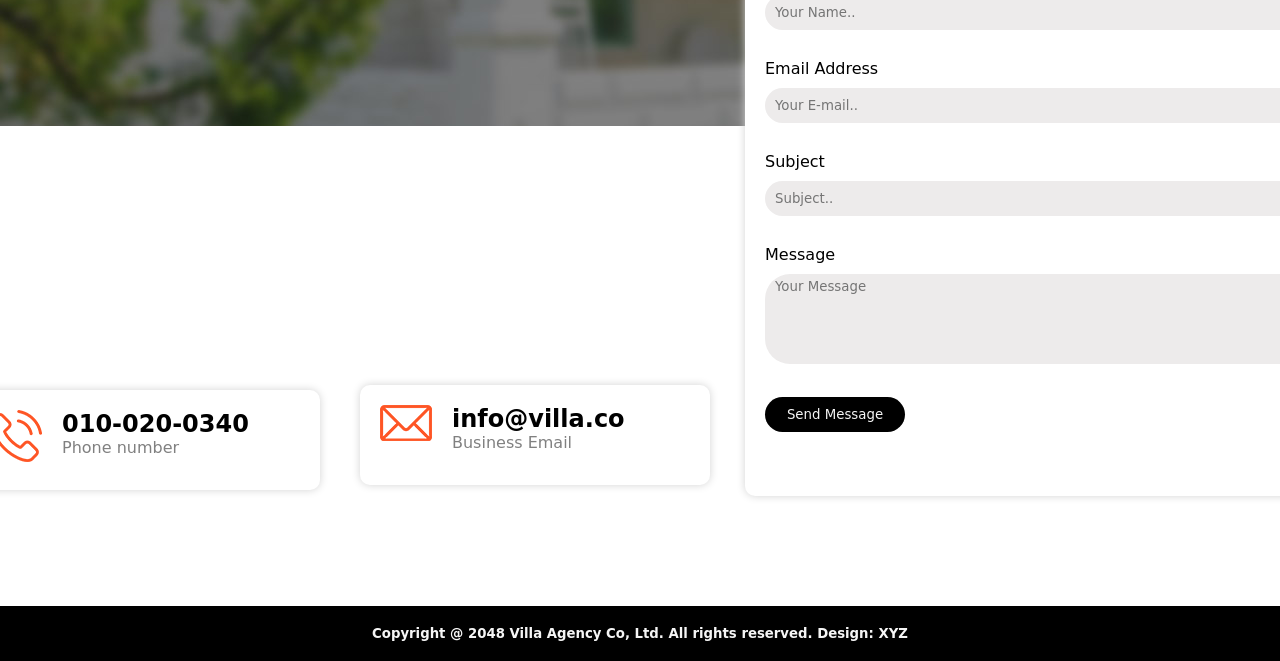
==== commit 4030c719: "Made small changes" ====
--- a/index.html
+++ b/index.html
@@ -57,7 +57,7 @@
             <h2>Best Apartment <br>& Sea View</h2>
             <div class="accordion">
 
-                <details open>
+                <details open name="accordion">
                     <summary>Best useful links?</summary>
                     <div class="accordion-content">
                         Get the best villa website template in HTML, CSS and Bootstrap
@@ -66,19 +66,20 @@
                     </div>
                 </details>
                 <hr>
-                <details>
+                <details name="accordion">
                     <summary>How does this work?</summary>
                     <div class="accordion-content">
-                        Lorem ipsum dolor sit amet, consectetur adipisicing elit.
-                        Consequatur nulla quam inventore rerum ipsum dolor.
+                        Lorem ipsum dolor sit amet consectetur adipisicing elit. Excepturi, sed. Qui quibusdam ut illum
+                        perspiciatis? Voluptatibus iste perspiciatis fugiat ipsa. 
                     </div>
                 </details>
                 <hr>
-                <details>
+                <details name="accordion">
                     <summary>Why is Villa Agency the best?</summary>
                     <div class="accordion-content">
-                        Lorem ipsum dolor sit amet, consectetur adipisicing elit.
-                        Eius fugiat perferendis dignissimos sequi minima laudantium.
+                        Lorem ipsum dolor sit amet consectetur adipisicing elit. Dolorum blanditiis accusantium unde
+                        temporibus minima, dicta praesentium odit ab quas enim dolore animi fugiat ipsa impedit incidunt
+                        alias consectetur dolorem nihil.
                     </div>
                 </details>
 
@@ -180,7 +181,8 @@
             </div>
             <div class="part3">
                 <h4>Extra Info About Property</h4>
-                <p style="margin-bottom: 30px;">Lorem, ipsum dolor sit amet consectetur adipisicing elit. Repellendus odio nemo aliquam nulla.
+                <p style="margin-bottom: 30px;">Lorem, ipsum dolor sit amet consectetur adipisicing elit. Repellendus
+                    odio nemo aliquam nulla.
                     Non,
                     similique. Enim, molestias minima! Quidem, dolorum.</p>
                 <p>Lorem ipsum dolor, sit amet consectetur adipisicing elit. Neque est consequuntur, repellat velit
--- a/style.css
+++ b/style.css
@@ -217,8 +217,8 @@
     cursor: pointer;
 
     font-size: 15px;
-    font-weight: 500;
-    color: #555;
+    font-weight: bold;
+    color: black;
 
     list-style: none;
 }
@@ -244,8 +244,7 @@
 .accordion-content {
     padding: 5px 0 15px;
 
-    color: #777;
-    font-size: 13px;
+    color: black;
     line-height: 1.7;
 }
 .section2 {
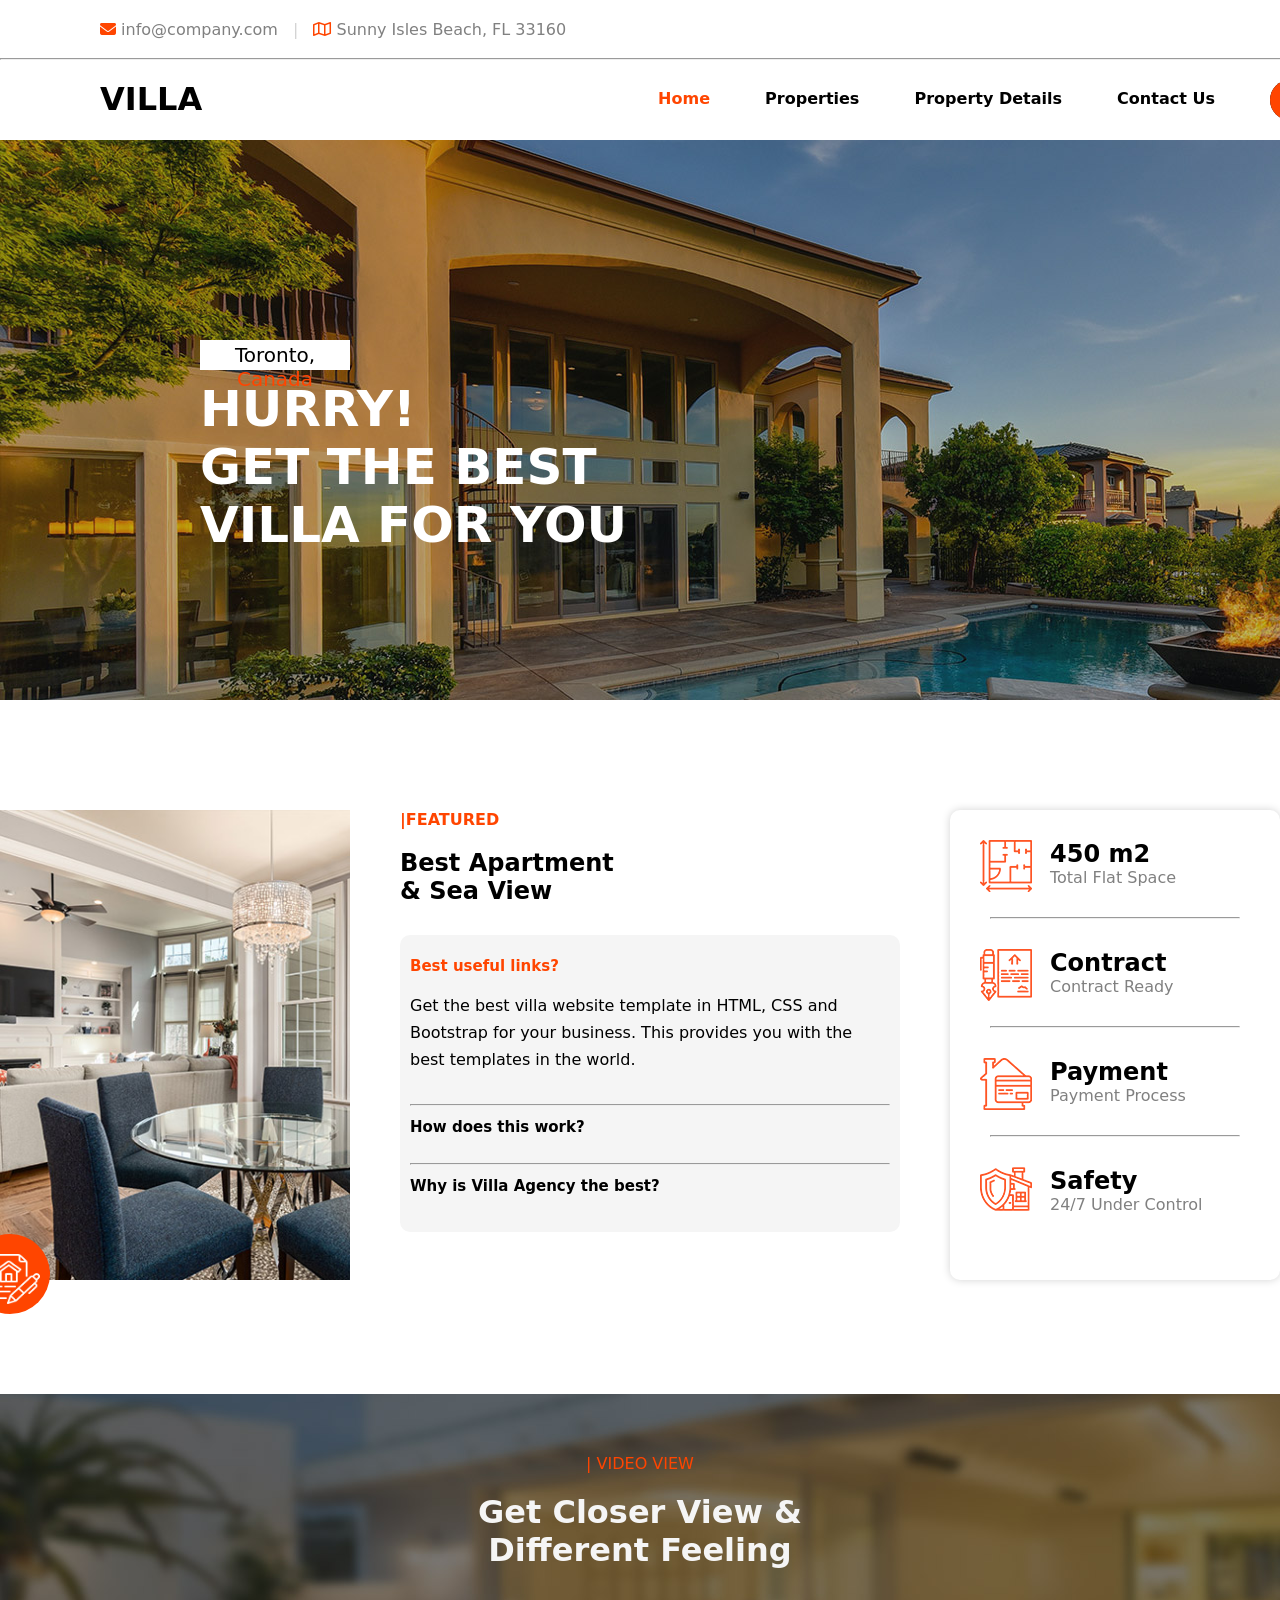
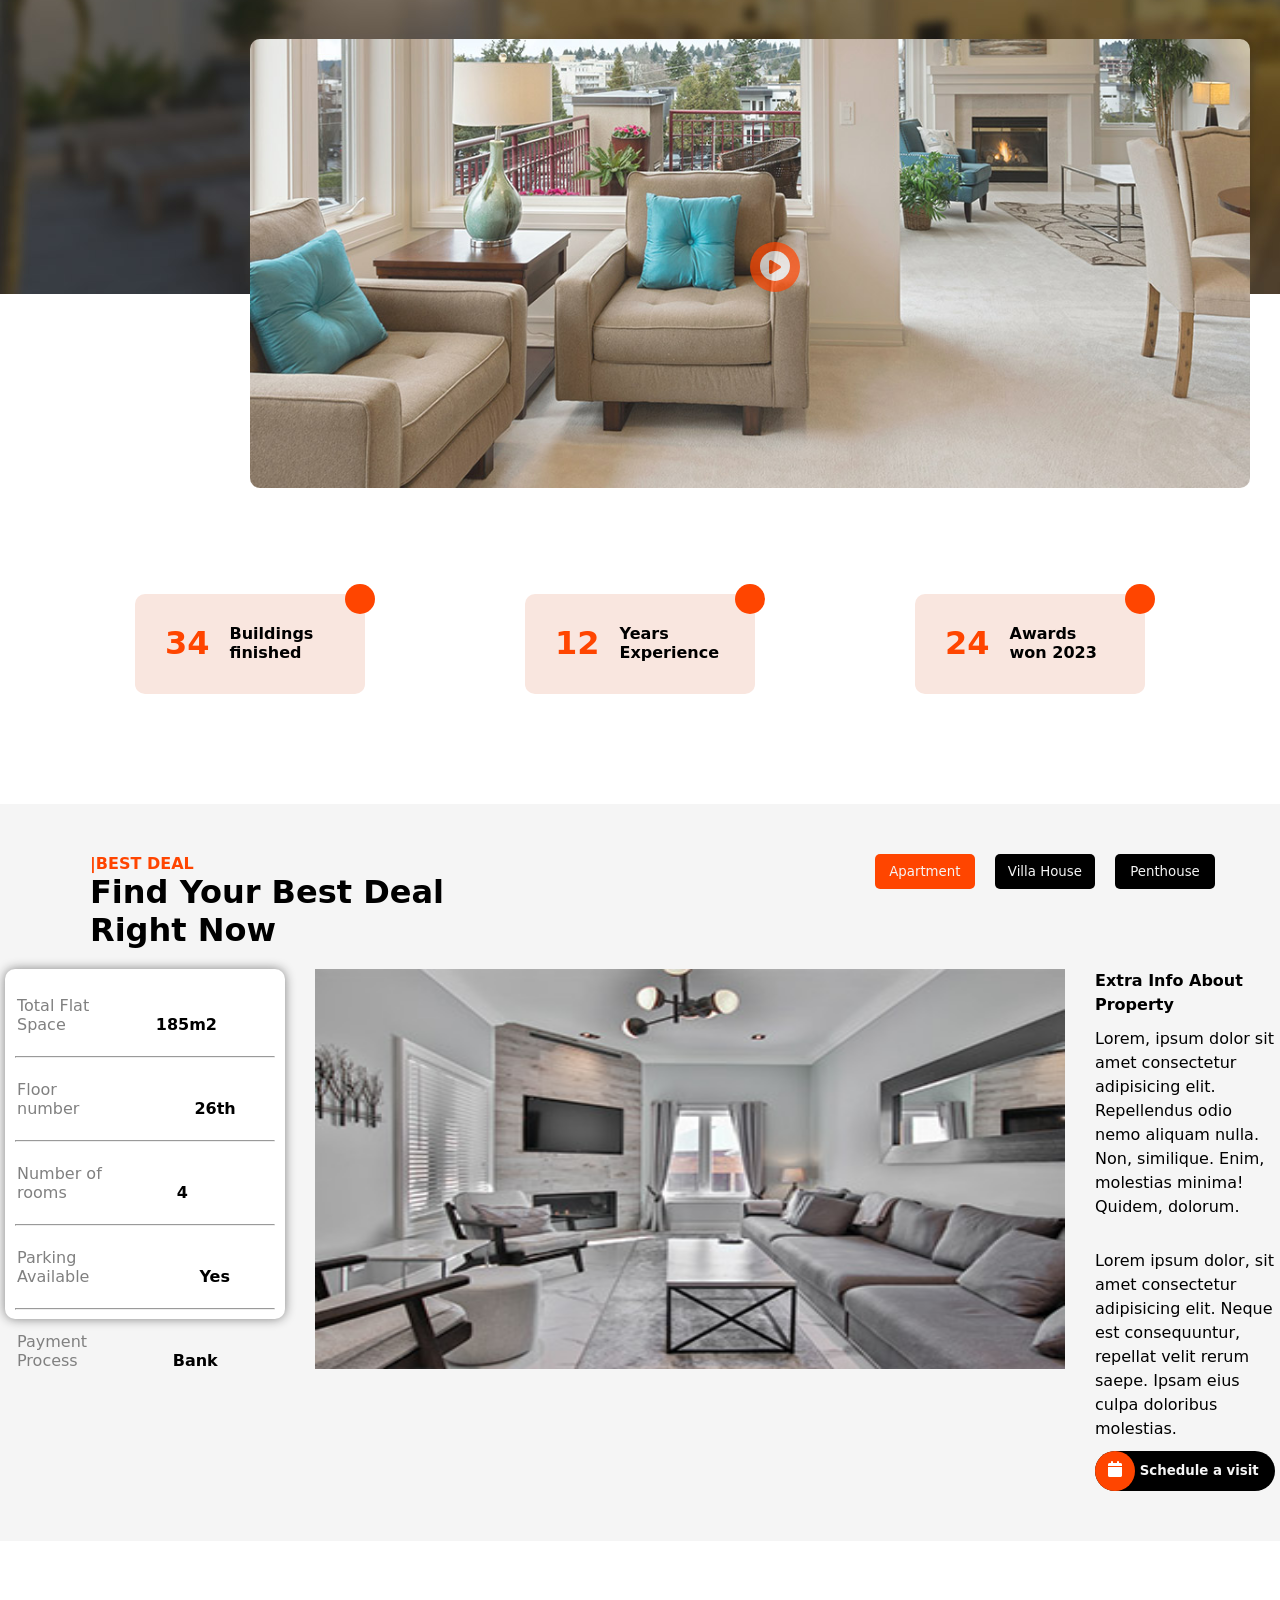
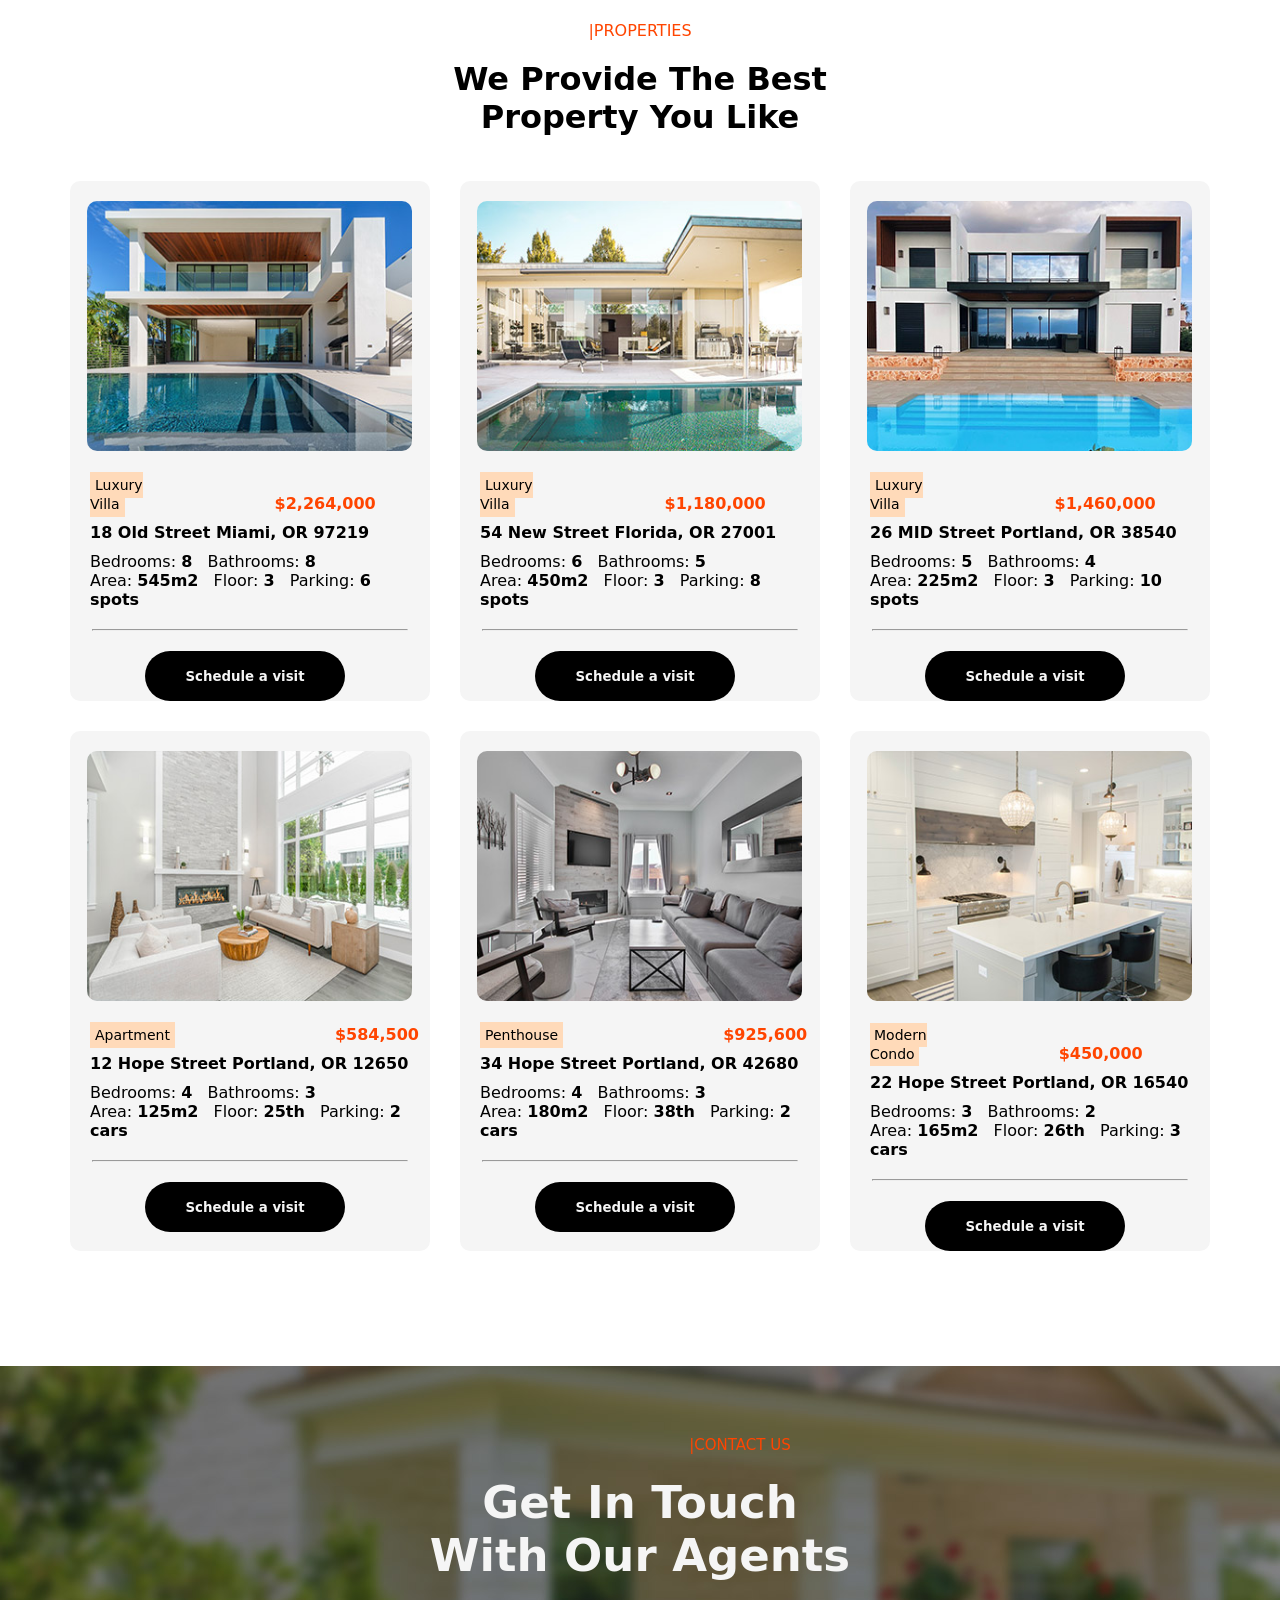
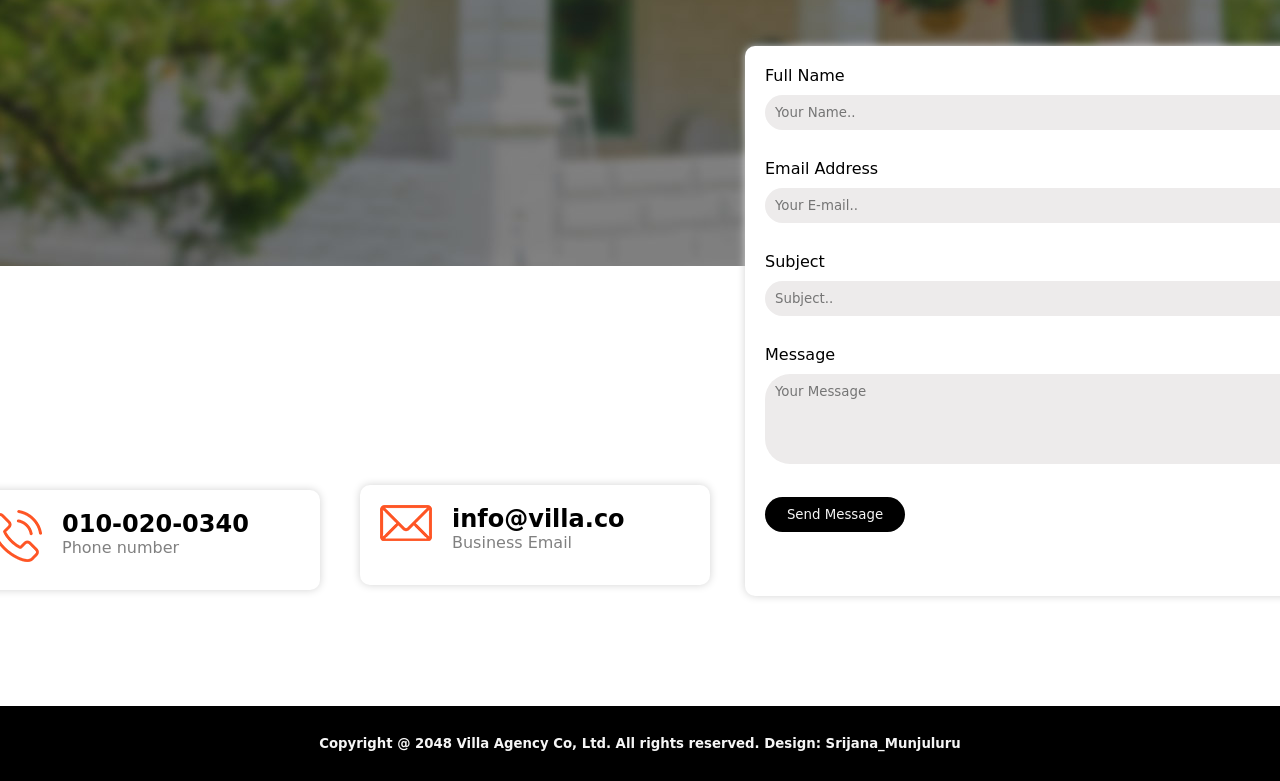
==== commit 6d32e62d: "Modified all files" ====
--- a/index.html
+++ b/index.html
@@ -46,7 +46,7 @@
     </div>
     <div class="feature">
         <div class="fimg">
-            <img src="./Assets/featured.jpg" alt="">
+            <img src="./Assets/featured.jpg" alt="Featured">
             <div class="feaicon">
                 <div class="ficon"><img src="./Assets/featured-icon.png" alt=""></div>
             </div>
@@ -89,7 +89,7 @@
         </div>
         <div class="props">
             <div class="icon">
-                <img src="./Assets/info-icon-01.png" alt="">
+                <img src="./Assets/info-icon-01.png" alt="icon1">
             </div>
             <div class="content">
                 <h2>450 m2</h2>
@@ -97,7 +97,7 @@
             </div>
             <hr>
             <div class="icon">
-                <img src="./Assets/info-icon-02.png" alt="">
+                <img src="./Assets/info-icon-02.png" alt="icon2">
             </div>
             <div class="content">
                 <h2>Contract</h2>
@@ -105,7 +105,7 @@
             </div>
             <hr>
             <div class="icon">
-                <img src="./Assets/info-icon-03.png" alt="">
+                <img src="./Assets/info-icon-03.png" alt="icon3">
             </div>
             <div class="content">
                 <h2>Payment</h2>
@@ -113,7 +113,7 @@
             </div>
             <hr>
             <div class="icon">
-                <img src="./Assets/info-icon-04.png" alt="">
+                <img src="./Assets/info-icon-04.png" alt="icon4">
             </div>
             <div class="content">
                 <h2>Safety</h2>
@@ -124,7 +124,7 @@
     <div class="section2">
         <p>| VIDEO VIEW</p>
         <h1>Get Closer View & <br> Different Feeling</h1>
-        <img src="./Assets/video-frame.jpg" alt="">
+        <img src="./Assets/video-frame.jpg" alt="video">
         <div class="iplay">
             <div class="play"><i class="fa-solid fa-play"></i></div>
         </div>
@@ -161,7 +161,7 @@
             <div class="part2">
                 <div class="specs">
                     <p><span style="color: grey;">Total Flat Space</span><span
-                            style="font-weight: bold; margin-left: 90px;">540m2</span></p>
+                            style="font-weight: bold; margin-left: 90px;">185m2</span></p>
                     <hr>
                     <p><span style="color: grey;">Floor number</span><span
                             style="font-weight: bold; margin-left: 115px;">26th</span></p>
@@ -177,7 +177,7 @@
                 </div>
             </div>
             <div class="specsimg">
-                <img src="./Assets/property-05.jpg" alt="">
+                <img src="./Assets/property-05.jpg" alt="Property5">
             </div>
             <div class="part3">
                 <h4>Extra Info About Property</h4>
@@ -199,7 +199,7 @@
         </div>
         <div class="cards">
             <div class="card">
-                <img src="./Assets/property-01.jpg" alt="">
+                <img src="./Assets/property-01.jpg" alt="Property1">
                 <p><span style="background-color: peachpuff; padding: 5px; font-size: 14px;">Luxury
                         Villa</span><span
                         style="margin-left: 150px; color: orangered; font-weight: bold;">$2,264,000</span>
@@ -214,7 +214,7 @@
                 <button>Schedule a visit</button>
             </div>
             <div class="card">
-                <img src="./Assets/property-02.jpg" alt="">
+                <img src="./Assets/property-02.jpg" alt="Property2">
                 <p><span style="background-color: peachpuff; padding: 5px; font-size: 14px;">Luxury
                         Villa</span><span
                         style="margin-left: 150px; color: orangered; font-weight: bold;">$1,180,000</span>
@@ -229,7 +229,7 @@
                 <button>Schedule a visit</button>
             </div>
             <div class="card">
-                <img src="./Assets/property-03.jpg" alt="">
+                <img src="./Assets/property-03.jpg" alt="Property3">
                 <p><span style="background-color: peachpuff; padding: 5px; font-size: 14px;">Luxury
                         Villa</span><span
                         style="margin-left: 150px; color: orangered; font-weight: bold;">$1,460,000</span>
@@ -244,7 +244,7 @@
                 <button>Schedule a visit</button>
             </div>
             <div class="card">
-                <img src="./Assets/property-04.jpg" alt="">
+                <img src="./Assets/property-04.jpg" alt="Property4">
                 <p><span style="background-color: peachpuff; padding: 5px; font-size: 14px;">Apartment</span><span
                         style="margin-left: 160px; color: orangered; font-weight: bold;">$584,500</span>
                 </p>
@@ -259,7 +259,7 @@
                 <button>Schedule a visit</button>
             </div>
             <div class="card">
-                <img src="./Assets/property-05.jpg" alt="">
+                <img src="./Assets/property-05.jpg" alt="Property5">
                 <p><span style="background-color: peachpuff; padding: 5px; font-size: 14px;">Penthouse</span><span
                         style="margin-left: 160px; color: orangered; font-weight: bold;">$925,600</span>
                 </p>
@@ -274,7 +274,7 @@
                 <button>Schedule a visit</button>
             </div>
             <div class="card">
-                <img src="./Assets/property-06.jpg" alt="">
+                <img src="./Assets/property-06.jpg" alt="Property6">
                 <p><span style="background-color: peachpuff; padding: 4px; font-size: 14px;">Modern Condo</span><span
                         style="margin-left: 140px; color: orangered; font-weight: bold;">$450,000</span>
                 </p>
@@ -302,12 +302,12 @@
                 referrerpolicy="strict-origin-when-cross-origin"></iframe>
             <div class="blocks">
                 <div class="block" id="block1">
-                    <img src="./Assets/phone-icon.png" alt="">
+                    <img src="./Assets/phone-icon.png" alt="Phone_Icon">
                     <h2>010-020-0340</h2>
                     <p>Phone number</p>
                 </div>
                 <div class="block">
-                    <img src="./Assets/email-icon.png" alt="">
+                    <img src="./Assets/email-icon.png" alt="Email_Icon">
                     <h2>info@villa.co</h2>
                     <p>Business Email</p>
                 </div>
@@ -328,7 +328,7 @@
         </div>
     </div>
     <div class="footer">
-        <h5>Copyright @ 2048 Villa Agency Co, Ltd. All rights reserved. Design: XYZ</h6>
+        <h5>Copyright @ 2048 Villa Agency Co, Ltd. All rights reserved. Design: Srijana_Munjuluru</h6>
     </div>
 </body>
 
--- a/style.css
+++ b/style.css
@@ -418,6 +418,7 @@
 }
 .part3{
     width: 250px;
+    line-height: 1.5;
 }
 .specsimg img{
     width: 750px;
@@ -465,9 +466,10 @@
     border: none;
     border-radius: 25px;
     margin-left: 58px;
+    font-weight: bold;
 }
 .card button:hover{
-    color: orangered;
+    background-color: orangered;
 }
 .card p{
     margin: 10px 3px;
@@ -480,11 +482,9 @@
 }
 .contacts {
     background-image: url("./Assets/contact-bg.jpg");
-    height: 450px;
+    height: 500px;
     width: 100%;
     margin-top: 50px;
-    /* position: relative;
-    top: 140px; */
     padding-top: 70px;
 
 }
@@ -512,7 +512,7 @@
 }
 .frame iframe{
     margin-left: 00px;
-    margin-top: -180px;
+    margin-top: -220px;
     margin-bottom: 30px;
     border-radius: 10px;
     width: 750px;
@@ -526,7 +526,7 @@
     padding: 20px;
     margin-left: 30px;
     border-radius: 10px;
-    margin-top: -180px;
+    margin-top: -220px;
     background-color: white;
     margin-bottom: 80px;
 }
@@ -548,7 +548,7 @@
     color: gray;
     border: none;
     border-radius: 25px;
-    padding: 5px 10px;
+    padding: 10px 10px;
     margin: 10px 0px;
 
  }
@@ -559,6 +559,9 @@
     width: 140px;
     height: 35px;
     border-radius: 25px;
+ }
+ .form button:hover{
+    background-color: orangered;
  }
  .end{
     display: flex;
@@ -597,7 +600,7 @@
     background-color: black;
     color: whitesmoke;
     text-align: center;
-    padding-top: 20px;
-    padding-bottom: 20px;
+    padding-top: 30px;
+    padding-bottom: 30px;
     margin-top: 30px;
 }
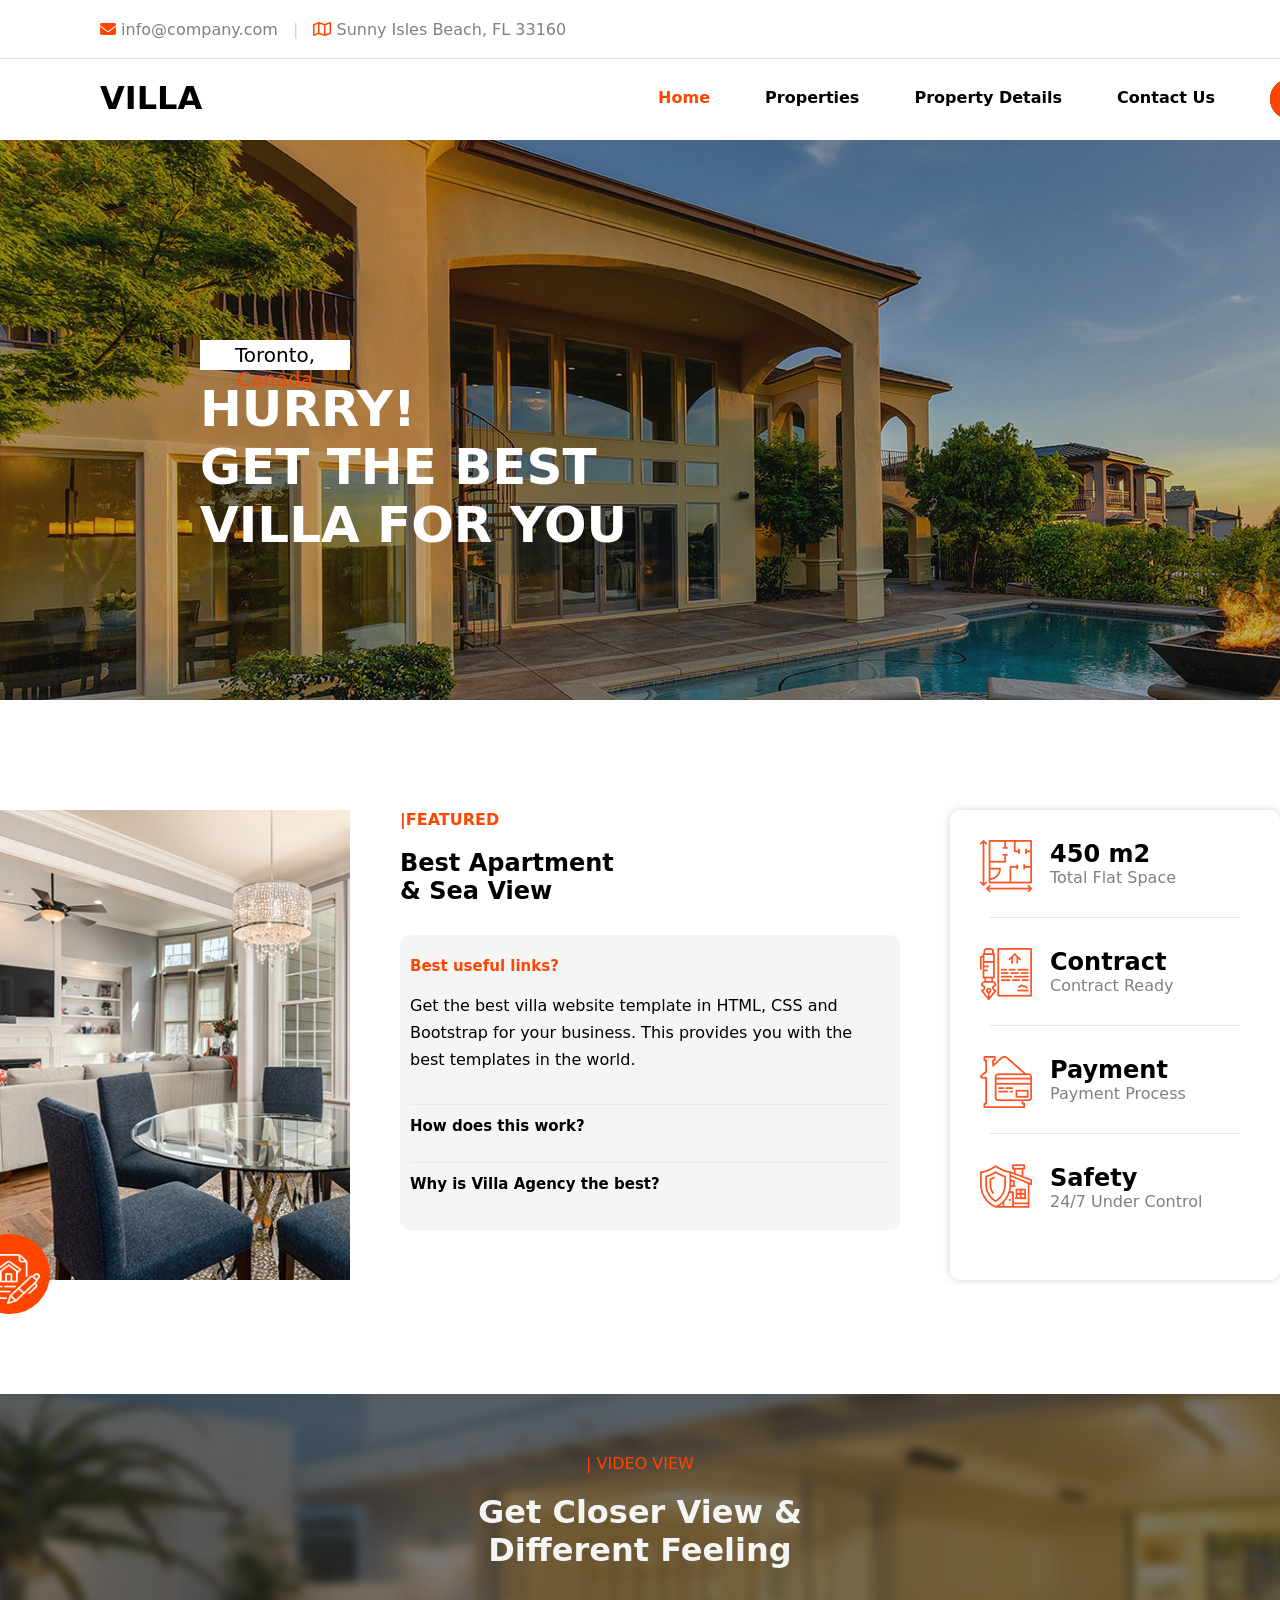
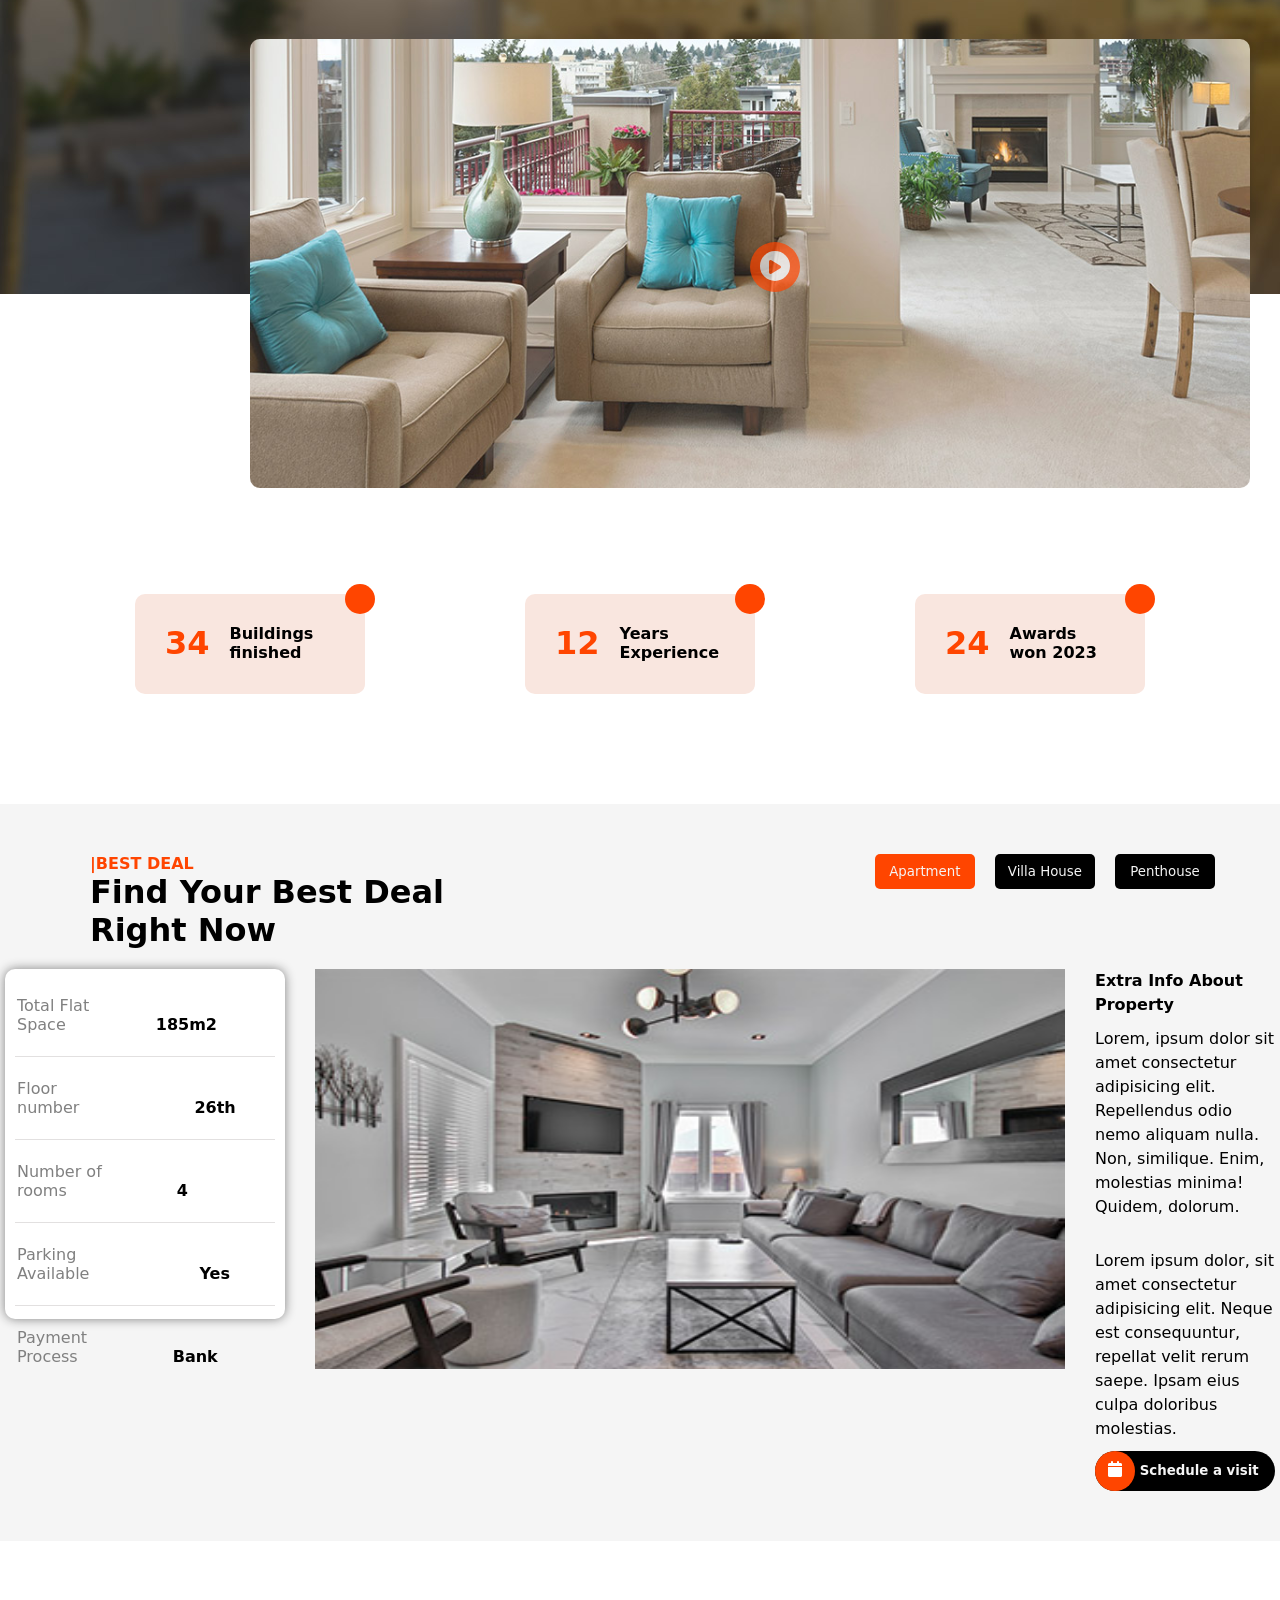
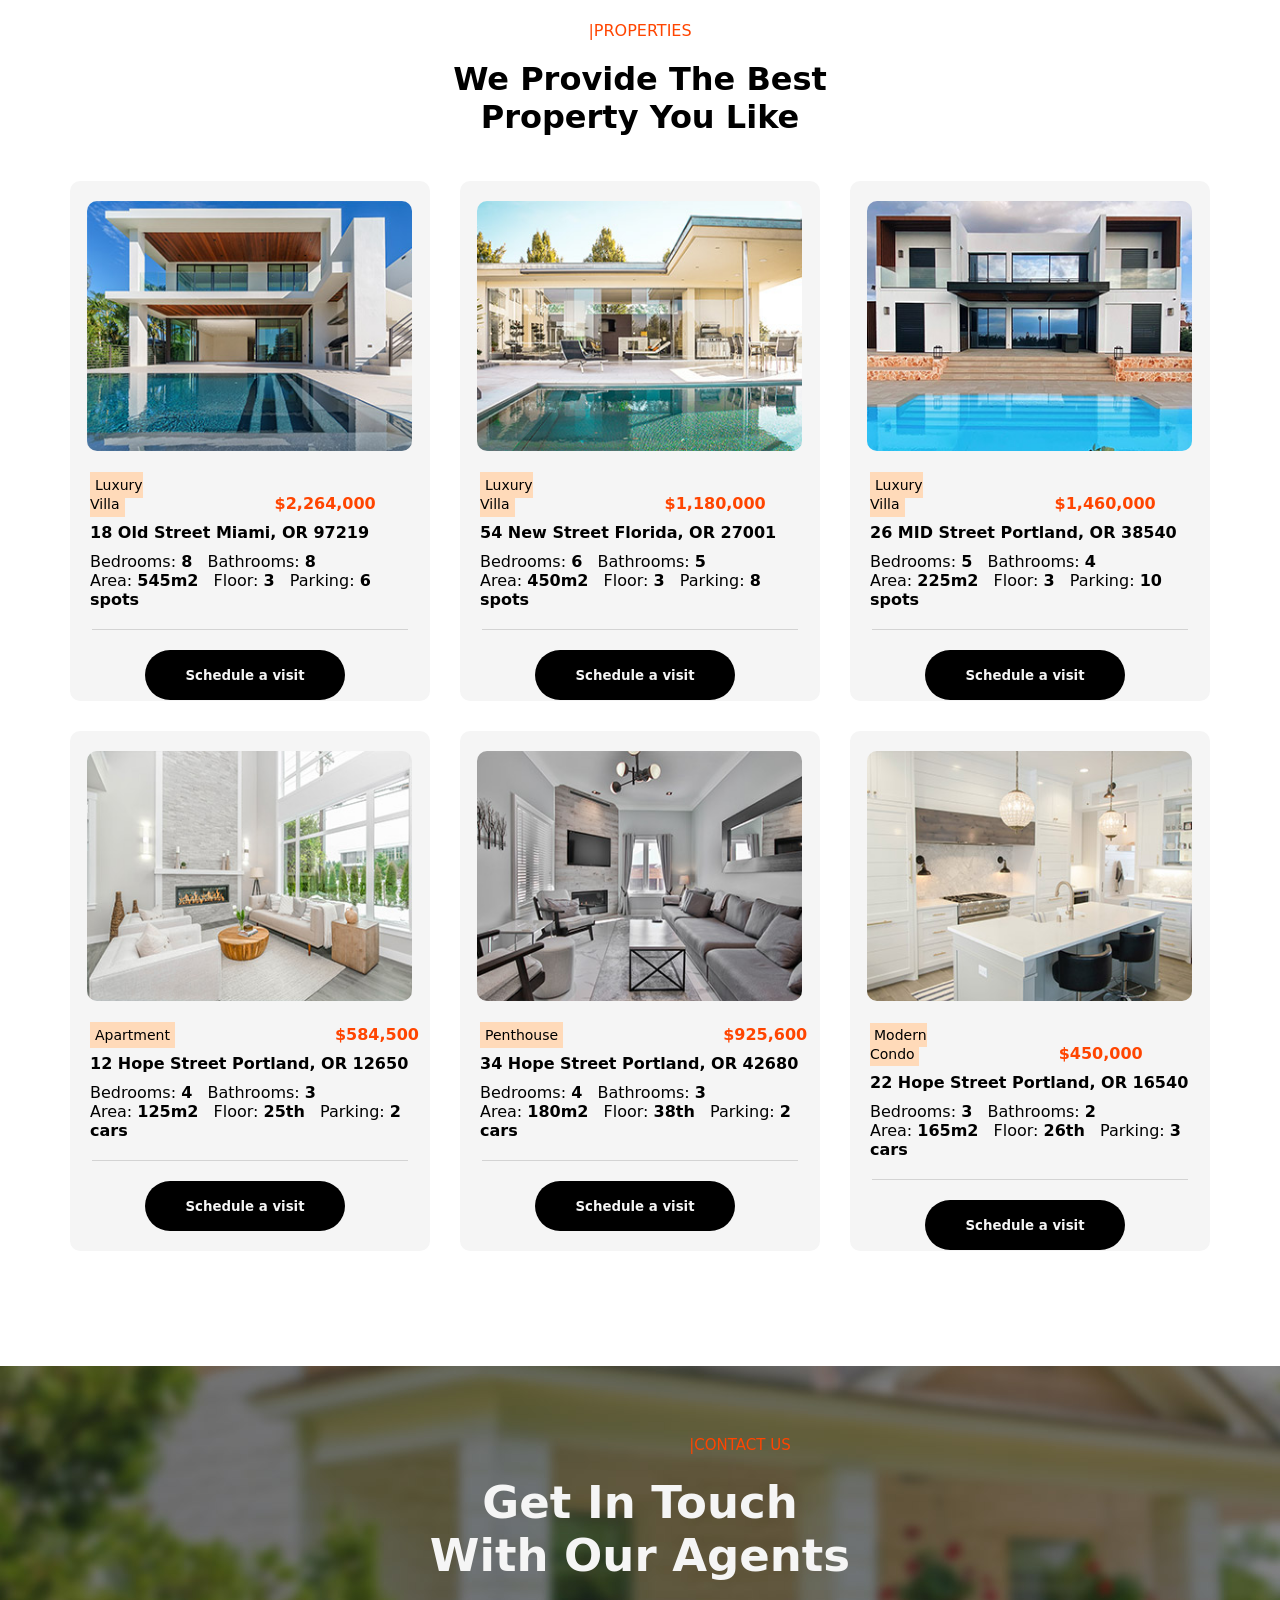
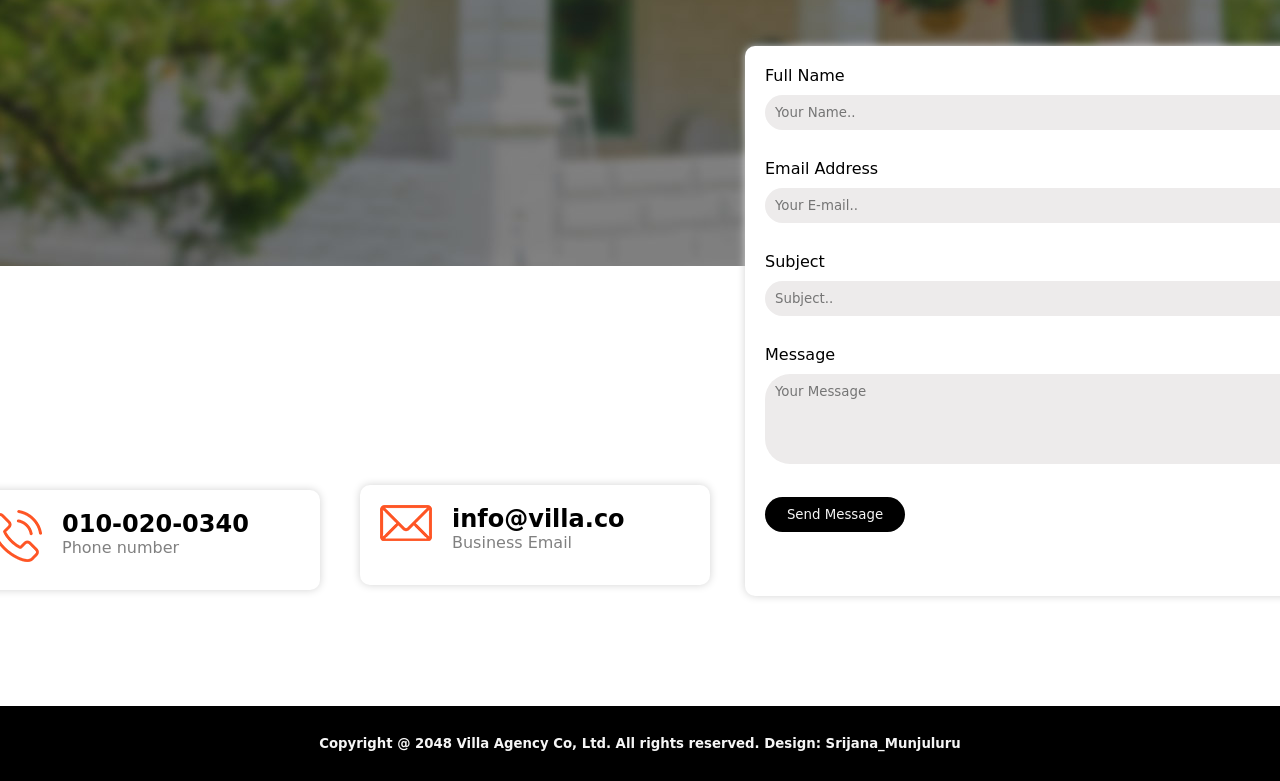
==== commit ac6515a3: "Final changes made" ====
--- a/index.html
+++ b/index.html
@@ -26,7 +26,7 @@
                 <i class="fa-brands fa-instagram"></i>
             </div>
         </div>
-        <hr style="width: 1550px;">
+        <hr style="width: 1550px; height: 1px; border: none; background-color: rgb(225, 225, 225);">
         <div class="head">
             <div class="header">
                 <h1><a href="index.html" style="text-decoration: none; color: black;">VILLA</a></h1>
@@ -51,7 +51,6 @@
                 <div class="ficon"><img src="./Assets/featured-icon.png" alt=""></div>
             </div>
         </div>
-
         <div class="fcontent">
             <p>|FEATURED</p>
             <h2>Best Apartment <br>& Sea View</h2>
@@ -70,7 +69,7 @@
                     <summary>How does this work?</summary>
                     <div class="accordion-content">
                         Lorem ipsum dolor sit amet consectetur adipisicing elit. Excepturi, sed. Qui quibusdam ut illum
-                        perspiciatis? Voluptatibus iste perspiciatis fugiat ipsa. 
+                        perspiciatis? Voluptatibus iste perspiciatis fugiat ipsa.
                     </div>
                 </details>
                 <hr>
@@ -82,10 +81,7 @@
                         alias consectetur dolorem nihil.
                     </div>
                 </details>
-
-            </div>
-
-
+            </div>
         </div>
         <div class="props">
             <div class="icon">
@@ -189,7 +185,6 @@
                     rerum saepe. Ipsam eius culpa doloribus molestias.</p>
                 <button><i class="fa-solid fa-calendar"></i> Schedule a visit</button>
             </div>
-
         </div>
     </div>
     <div class="section4">
--- a/style.css
+++ b/style.css
@@ -12,7 +12,6 @@
 .navbar p {
     color: gray;
     margin-top: 10px;
-
 }
 
 .navi i {
@@ -101,7 +100,6 @@
     top: 140px;
     padding-top: 200px;
     padding-left: 200px;
-
 }
 
 .hero p {
@@ -112,7 +110,6 @@
     font-size: 20px;
     padding-top: 3px;
     margin-bottom: 10px;
-
 }
 
 .hero {
@@ -122,11 +119,13 @@
 .hero h1 {
     color: white;
     font-size: 50px;
-
 }
 
 .props hr {
     margin: 30px 10px;
+    border: none;
+    height: 1px;
+    background-color: rgb(229, 228, 228);
 }
 
 .props {
@@ -137,7 +136,6 @@
     padding: 30px;
     margin-left: 50px;
     border-radius: 10px;
-
 }
 
 .feature {
@@ -162,20 +160,17 @@
     color: orangered;
     font-weight: bold;
     padding-bottom: 20px;
-
 }
 
 .fcontent h2 {
     font-weight: bold;
     padding-bottom: 30px;
-
 }
 
 .fimg img {
     height: 470px;
     width: 400px;
     padding-right: 50px;
-    
 }
 
 .ficon img {
@@ -183,13 +178,11 @@
     height: 50px;
     width: 100px;
     position: absolute;
-    /* padding-left: 20px; */
     margin-left: 20px;
     margin-top: 20px;
-    
-    
-}
-.ficon{
+}
+
+.ficon {
     background-color: orangered;
     height: 80px;
     width: 80px;
@@ -197,7 +190,6 @@
     margin-top: -50px;
     margin-left: -30px;
     position: relative;
-    
 }
 
 .accordion {
@@ -215,11 +207,9 @@
 .accordion summary {
     padding: 12px 0;
     cursor: pointer;
-
     font-size: 15px;
     font-weight: bold;
     color: black;
-
     list-style: none;
 }
 
@@ -243,10 +233,16 @@
 
 .accordion-content {
     padding: 5px 0 15px;
-
     color: black;
     line-height: 1.7;
 }
+
+.accordion hr {
+    border: none;
+    height: 1px;
+    background-color: rgb(232, 232, 232);
+}
+
 .section2 {
     background-image: url("./Assets/video-bg.jpg");
     margin-top: 80px;
@@ -271,24 +267,25 @@
     margin-top: 70px;
     width: 1000px;
     border-radius: 10px;
-
-}
-.play{
+}
+
+.play {
     color: orangered;
     margin-top: -250px;
     text-align: center;
     padding-top: 9px;
 }
-.play i{
+
+.play i {
     background-color: whitesmoke;
     height: 30px;
     width: 30px;
     border-radius: 50%;
     padding-top: 8px;
     text-align: center;
-
-}
-.iplay{
+}
+
+.iplay {
     background-color: orangered;
     opacity: 0.7;
     height: 50px;
@@ -297,28 +294,30 @@
     position: relative;
     left: 750px;
 }
-.details{
+
+.details {
     height: 100px;
     width: 230px;
     padding: 30px;
     margin: 30px 80px;
     background-color: rgb(249, 230, 223);
     border-radius: 10px;
-    margin-top: 250px;  
+    margin-top: 250px;
     display: flex;
     position: relative;
-    
-
-}
-.details h1{
+}
+
+.details h1 {
     padding-right: 20px;
     color: orangered;
 }
-.details p{
+
+.details p {
     color: black;
     font-weight: 600;
 }
-.circle{
+
+.circle {
     height: 30px;
     width: 30px;
     background-color: orangered;
@@ -326,25 +325,25 @@
     position: absolute;
     top: -10px;
     right: -10px;
-
-}
-.details span{
+}
+
+.details span {
     float: left;
-    
-}
-.features{
+}
+
+.features {
     display: flex;
     justify-content: center;
     margin-top: 50px;
-
-}
-.section3{
+}
+
+.section3 {
     background-color: whitesmoke;
     padding: 50px;
     margin-top: 80px;
-
-}
-.specs{
+}
+
+.specs {
     height: 350px;
     width: 280px;
     background-color: white;
@@ -354,13 +353,19 @@
     padding-top: 15px;
     padding-bottom: 15px;
 }
-.specs p{
-    padding: 12px ;
-}
-.specs hr{
+
+.specs p {
+    padding: 12px;
+}
+
+.specs hr {
     margin: 10px;
-}
-.part1 button{
+    border: none;
+    height: 1px;
+    background-color: rgb(226, 224, 224);
+}
+
+.part1 button {
     border: none;
     background-color: black;
     color: whitesmoke;
@@ -369,29 +374,32 @@
     padding: 5px;
     height: 35px;
     width: 100px;
-    
-    /* margin-bottom: -100px; */
-}
-#b1{
-    background-color: orangered;
-    /* margin-left: 1000px; */
-}
-.part1{
+}
+
+#b1 {
+    background-color: orangered;
+}
+
+.part1 {
     display: flex;
     justify-content: space-between;
 }
-.theory{
+
+.theory {
     margin-left: 40px;
 }
-.theory p{
+
+.theory p {
     color: orangered;
     font-weight: 600;
 }
-.theory h1{
+
+.theory h1 {
     font-weight: bold;
     padding-bottom: 20px;
 }
-.part3 button{
+
+.part3 button {
     background-color: black;
     color: whitesmoke;
     height: 40px;
@@ -402,7 +410,8 @@
     font-weight: bold;
     margin-top: 10px;
 }
-.part3 i{
+
+.part3 i {
     background-color: orangered;
     color: white;
     height: 40px;
@@ -412,39 +421,48 @@
     padding-top: 10px;
     font-size: 16px;
 }
-.parts{
+
+.parts {
     display: flex;
     justify-content: center;
 }
-.part3{
+
+.part3 {
     width: 250px;
     line-height: 1.5;
 }
-.specsimg img{
+
+.specsimg img {
     width: 750px;
     height: 400px;
     margin-right: 30px;
 }
-.part3 h4{
+
+.part3 h4 {
     padding-bottom: 10px;
 }
-.heading{
-    text-align: center;
-}
-.heading p{
+
+.heading {
+    text-align: center;
+}
+
+.heading p {
     color: orangered;
     padding-top: 80px;
 }
-.heading h1{
+
+.heading h1 {
     padding-top: 20px;
 }
-.cards{
+
+.cards {
     display: flex;
     justify-content: center;
     flex-wrap: wrap;
     margin-top: 30px;
 }
-.card{
+
+.card {
     padding: 20px 17px;
     margin: 15px;
     background-color: whitesmoke;
@@ -452,13 +470,21 @@
     width: 360px;
     border-radius: 10px;
 }
-.card img{
+
+.card hr {
+    border: none;
+    height: 1px;
+    background-color: lightgray;
+}
+
+.card img {
     width: 325px;
     height: 250px;
     border-radius: 10px;
     margin-bottom: 10px;
 }
-.card button{
+
+.card button {
     background-color: black;
     width: 200px;
     height: 50px;
@@ -468,25 +494,29 @@
     margin-left: 58px;
     font-weight: bold;
 }
-.card button:hover{
-    background-color: orangered;
-}
-.card p{
+
+.card button:hover {
+    background-color: orangered;
+}
+
+.card p {
     margin: 10px 3px;
 }
-.card h4{
+
+.card h4 {
     margin: 10px 3px;
 }
-.section4{
+
+.section4 {
     margin-bottom: 100px;
 }
+
 .contacts {
     background-image: url("./Assets/contact-bg.jpg");
     height: 500px;
     width: 100%;
     margin-top: 50px;
     padding-top: 70px;
-
 }
 
 .contacts p {
@@ -494,31 +524,27 @@
     width: 220px;
     height: 40px;
     margin-left: 630px;
-    /* margin-bottom: 0px; */
-    text-align: center;
-    /* padding-top: 10px; */
+    text-align: center;
     font-weight: 500;
     font-size: 15px;
-
-
 }
 
 .contacts h1 {
     color: whitesmoke;
-    /* margin-left: 620px; */
     font-size: 45px;
     text-align: center;
-    
-}
-.frame iframe{
+}
+
+.frame iframe {
     margin-left: 00px;
     margin-top: -220px;
     margin-bottom: 30px;
     border-radius: 10px;
     width: 750px;
     height: 400px;
- }
-.form{
+}
+
+.form {
     height: 550px;
     width: 580px;
     border: none;
@@ -531,17 +557,18 @@
     margin-bottom: 80px;
 }
 
-.form input{
-   background-color: rgb(237, 235, 235);
-   color: gray;
-   border: none;
-   border-radius: 25px;
-   width: 550px;
-   height: 35px; 
-   padding: 5px 10px;
-   margin: 10px 0px;
-}
- .form textarea{
+.form input {
+    background-color: rgb(237, 235, 235);
+    color: gray;
+    border: none;
+    border-radius: 25px;
+    width: 550px;
+    height: 35px;
+    padding: 5px 10px;
+    margin: 10px 0px;
+}
+
+.form textarea {
     width: 550px;
     height: 90px;
     background-color: rgb(237, 235, 235);
@@ -550,53 +577,57 @@
     border-radius: 25px;
     padding: 10px 10px;
     margin: 10px 0px;
-
- }
- .form button{
+}
+
+.form button {
     background-color: black;
     color: whitesmoke;
     border: none;
     width: 140px;
     height: 35px;
     border-radius: 25px;
- }
- .form button:hover{
-    background-color: orangered;
- }
- .end{
+}
+
+.form button:hover {
+    background-color: orangered;
+}
+
+.end {
     display: flex;
     justify-content: center;
     margin-left: 10px;
- }
- .block img{
+}
+
+.block img {
     float: left;
     margin-right: 20px;
- }
- .block{
+}
+
+.block {
     height: 100px;
     width: 350px;
     border: none;
     border-radius: 10px;
-    box-shadow: 0px 0px 9px lightgrey;;
-    /* margin-right:  */
-    padding: 20px ;
-    /* margin-bottom: 80px; */
-    /* margin-left: 0px; */
-    /* font-size: 30px; */
- }
- #block1{
+    box-shadow: 0px 0px 9px lightgrey;
+    padding: 20px;
+}
+
+#block1 {
     margin-right: 40px;
     margin-top: 10px;
- }
- .block p{
+}
+
+.block p {
     color: gray;
- }
- .blocks{
+}
+
+.blocks {
     display: flex;
     justify-content: center;
     align-items: center;
- }
-.footer{
+}
+
+.footer {
     background-color: black;
     color: whitesmoke;
     text-align: center;
